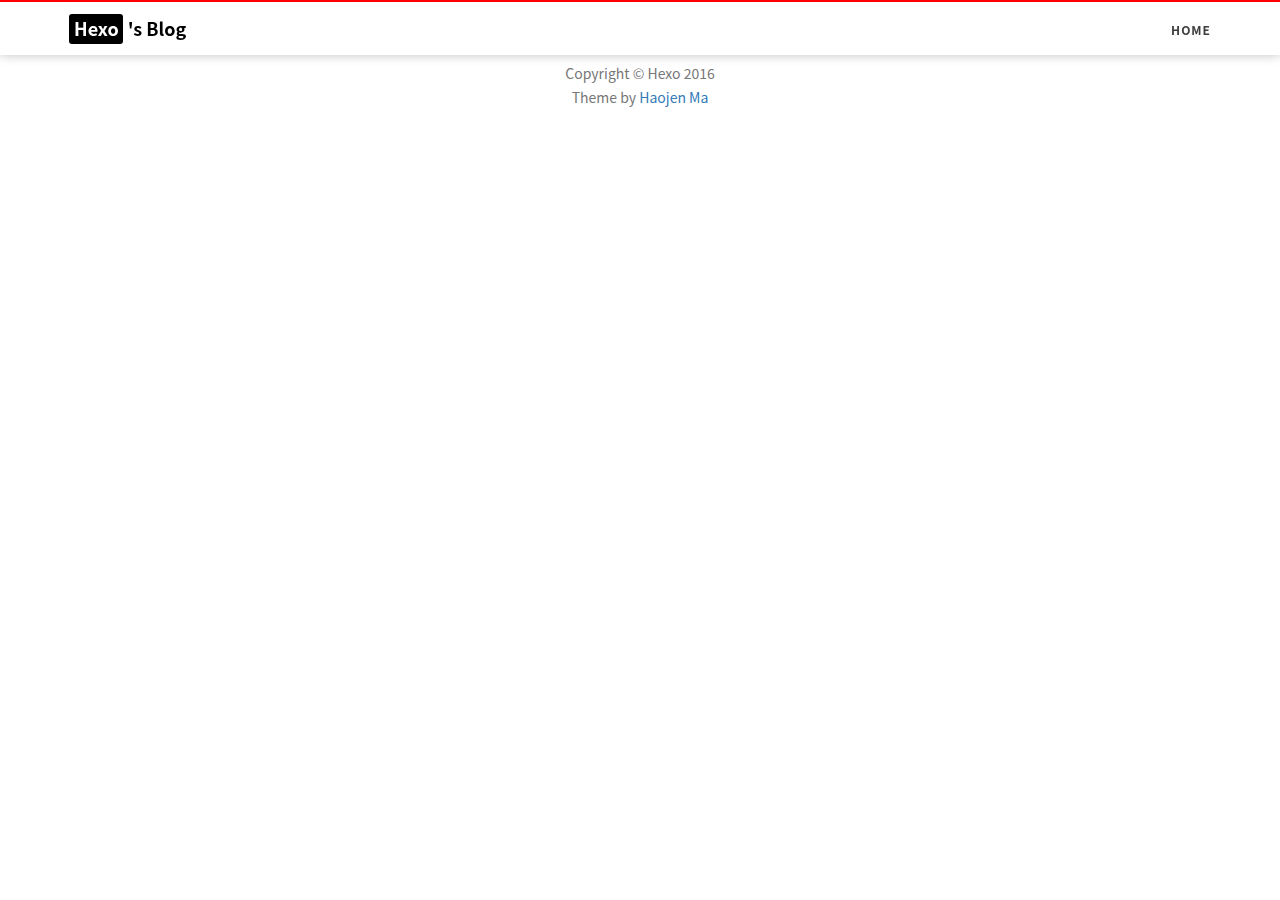
==== archives/index.html @ 11b0fffc "Site updated: 2016-07-17 23:06:54" ====
<!DOCTYPE html>
<html lang="en">

<!-- Head tag -->
<head>
    <meta charset="utf-8">
    <meta http-equiv="X-UA-Compatible" content="IE=edge">
    <meta name="viewport" content="width=device-width, initial-scale=1">
    <meta name="description" content="null">
    <meta name="keyword"  content="undefined">
    <link rel="shortcut icon" href="/img/coffee.png">

    <title>
        
          undefined
        
    </title>

    <link rel="canonical" href="http://yoursite.com/archives/">

    <!-- Bootstrap Core CSS -->
    <link rel="stylesheet" href="/css/bootstrap.min.css">

    <!-- Custom CSS -->
    <link rel="stylesheet" href="/css/blog-style.css">

    <!-- Pygments Github CSS -->
    <link rel="stylesheet" href="/css/syntax.css">

    <!-- Custom Fonts -->
    <link href="http://cdn.staticfile.org/font-awesome/4.2.0/css/font-awesome.min.css" rel="stylesheet" type="text/css">


    <!-- HTML5 Shim and Respond.js IE8 support of HTML5 elements and media queries -->
    <!-- WARNING: Respond.js doesn't work if you view the page via file:// -->
    <!--[if lt IE 9]>
        <script src="https://oss.maxcdn.com/libs/html5shiv/3.7.0/html5shiv.js"></script>
        <script src="https://oss.maxcdn.com/libs/respond.js/1.4.2/respond.min.js"></script>
    <![endif]-->

    <!-- ga & ba script hoook -->
    <script></script>
</head>

<style>
    .intro-header{
        background-image:url(
        'undefined'
        )
    }
</style>
<!-- hack iOS CSS :active style -->
<body ontouchstart="">
<!-- Navigation -->
<nav class="navbar navbar-default navbar-custom navbar-fixed-top " data-ispost = "false" data-istags="false
" data-ishome = "false" >
    <div class="container-fluid">
        <!-- Brand and toggle get grouped for better mobile display -->
        <div class="navbar-header page-scroll">
            <button type="button" class="navbar-toggle">
                <span class="sr-only">Toggle navigation</span>
                <span class="icon-bar"></span>
                <span class="icon-bar"></span>
                <span class="icon-bar"></span>
            </button>
            <a class="navbar-brand" href="/">
                <span class="brand-logo">
                    Hexo
                </span>
                's Blog
            </a>
        </div>

        <!-- Collect the nav links, forms, and other content for toggling -->
        <!-- Known Issue, found by Hux:
            <nav>'s height woule be hold on by its content.
            so, when navbar scale out, the <nav> will cover tags.
            also mask any touch event of tags, unfortunately.
        -->
        <!-- /.navbar-collapse -->
        <div id="huxblog_navbar">
            <div class="navbar-collapse">
                <ul class="nav navbar-nav navbar-right">
                    <li>
                        <a href="/">Home</a>
                    </li>

                    

                </ul>
            </div>
        </div>
    </div>
    <!-- /.container -->
</nav>
<script>
    // Drop Bootstarp low-performance Navbar
    // Use customize navbar with high-quality material design animation
    // in high-perf jank-free CSS3 implementation
    var $body   = document.body;
    var $toggle = document.querySelector('.navbar-toggle');
    var $navbar = document.querySelector('#huxblog_navbar');
    var $collapse = document.querySelector('.navbar-collapse');

    $toggle.addEventListener('click', handleMagic)
    function handleMagic(e){
        if ($navbar.className.indexOf('in') > 0) {
        // CLOSE
            $navbar.className = " ";
            // wait until animation end.
            setTimeout(function(){
                // prevent frequently toggle
                if($navbar.className.indexOf('in') < 0) {
                    $collapse.style.height = "0px"
                }
            },400)
        }else{
        // OPEN
            $collapse.style.height = "auto"
            $navbar.className += " in";
        }
    }
</script>

    <!-- Main Content -->
    
    <!-- Footer -->
    <!-- Footer -->
<footer>
    <div class="container">
        <div class="row">
            <div class="col-lg-8 col-lg-offset-2 col-md-10 col-md-offset-1">
                <ul class="list-inline text-center">
                
                
                

                

                

                

                

                </ul>
                <p class="copyright text-muted">
                    Copyright &copy; Hexo 2016 
                    <br>
                    <!--Theme by <a href="https://github.com/Kaijun/">Kaijun</a>-->
                    <!--<span style="display: inline-block; margin: 0 5px;">-->
                        <!--<i class="fa fa-heart"></i>-->
                    <!--</span> -->
                    Theme by <a href="http://ehazon.github.io/">Haojen Ma</a>
                    <!--<iframe-->
                        <!--style="margin-left: 2px; margin-bottom:-5px;"-->
                        <!--frameborder="0" scrolling="0" width="91px" height="20px"-->
                        <!--src="https://ghbtns.com/github-btn.html?user=kaijun&repo=hexo-theme-huxblog&type=star&count=true" >-->
                    <!--</iframe>-->
                </p>
            </div>
        </div>
    </div>
</footer>

<!-- jQuery -->
<script src="/js/jquery.min.js"></script>

<!-- Bootstrap Core JavaScript -->
<script src="/js/bootstrap.min.js"></script>

<!-- Custom Theme JavaScript -->
<script src="/js/blog.js"></script>


<!-- async load function -->
<script>
    function async(u, c) {
      var d = document, t = 'script',
          o = d.createElement(t),
          s = d.getElementsByTagName(t)[0];
      o.src = u;
      if (c) { o.addEventListener('load', function (e) { c(null, e); }, false); }
      s.parentNode.insertBefore(o, s);
    }
</script>


<!-- jquery.tagcloud.js -->
<script>
    // only load tagcloud.js in tag.html
    if($('#tag_cloud').length !== 0){
        async("http://yoursite.com/js/jquery.tagcloud.js",function(){
            $.fn.tagcloud.defaults = {
                //size: {start: 1, end: 1, unit: 'em'},
                color: {start: '#bbbbee', end: '#0085a1'},
            };
            $('#tag_cloud a').tagcloud();
        })
    }
</script>

<!--fastClick.js -->
<script>
    async("http://cdn.bootcss.com/fastclick/1.0.6/fastclick.min.js", function(){
        var $nav = document.querySelector("nav");
        if($nav) FastClick.attach($nav);
    })
</script>


<!-- Google Analytics -->




<!-- Baidu Tongji -->


<!-- Side Catalog -->


    <!--wechat title img-->
    <img class="wechat-title-img" src="undefined">
</body>

</html>
---- css/blog-style.css ----
@media (min-width: 1200px) {
    .post-cont-iner,
    .sidebar-container {
        padding-right: 5%;
    }
}


.sidebar-container {
    color: #bfbfbf;
    font-size: 14px;
    margin-top: 35px;
}

.sidebar-container h5 {
    color: #808080;
}

.sidebar-container h5 a {
    color: #808080 !important;
    text-decoration: none;
}

.sidebar-container a {
    color: #bfbfbf !important;
}

.sidebar-container a:hover,
.sidebar-container a:active {
    color: #0085a1 !important;
}

.sidebar-container .tags a {
    border-color: #bfbfbf;
}

.sidebar-container .tags a:hover,
.sidebar-container .tags a:active {
    border-color: #0085a1;
}

.sidebar-container .short-about img {
    width: 100%;
    display: block;
    border-radius: 50%;
    margin-bottom: 20px;
    box-shadow: 0 0 2px black;
}

.sidebar-container .short-about p {
    margin-top: 0;
    margin-bottom: 20px;
}

.sidebar-container .short-about .list-inline > li {
    padding-left: 0;
}

body {
    line-height: 1.7;
    font-size: 16px;
    color: #404040;
    overflow-x: hidden;
    font-family: -apple-system, "Helvetica Neue", "PingFang SC", "Hiragino Sans GB", "Microsoft YaHei", "Microsoft JhengHei", "Source Han Sans SC", "Noto Sans CJK SC", "Source Han Sans CN", "Noto Sans SC", "Source Han Sans TC", "Noto Sans CJK TC", "WenQuanYi Micro Hei", SimSun, sans-serif;
}

p {
    margin:0 0 20px;
}

h1,
h2,
h3,
h4,
h5,
h6{
    font-weight: 400;
    text-transform: capitalize;
}
h2{font-size: 22px}
h3{font-size: 20px}
h4{font-size: 18px}
h5{font-size: 16px}
h6{font-size: 15px}
article .post-container h2{
    font-weight: 600;
}
a {
    color: #404040;
}

a:hover,
a:focus {
    color: #0085a1;
}

a img:hover,
a img:focus {
    cursor: zoom-in;
}


blockquote {
    color: #808080;
    font-style: italic;
    font-size: 0.95em;
    margin: 20px 0 20px;
}

blockquote p {
    margin: 0;
}

small.img-hint {
    display: block;
    margin-top: -20px;
    text-align: center;
}

br + small.img-hint {
    margin-top: -40px;
}

img.shadow {
    box-shadow: rgba(0, 0, 0, 0.25) 0 2px 5px 0;
}

@media screen and (max-width: 768px) {
    select {
        -webkit-appearance: none;
        margin-top: 15px;
        color: #337ab7;
        border-color: #337ab7;
        padding: 0 0.4em;
        background: white;
    }
}

.table th,
.table td {
    border: 1px solid #eee !important;
}

hr.small {
    max-width: 100px;
    margin: 15px auto;
    border:4px white;
}

pre,
.table-responsive {
    -webkit-overflow-scrolling: touch;
}

pre code {
    display: block;
    width: auto;
    white-space: pre;
    word-wrap: normal;
}

.post-container a {
    color: #337ab7;
}


/*点击博文内部的目录时,跳转到指定标题*/
article .post-container h1,
article .post-container h2,
article .post-container h3,
article .post-container h4,
article .post-container h5,
article .post-container h6 {
    margin-top:-90px;
    padding: 100px 0 0;
}

article blockquote footer{
    padding: 5px 20px 0;
}

.post-container h5 + p {
    margin-top: 5px;
}

.post-container h6 + p {
    margin-top: 5px;
}

.post-container ul,
.post-container ol {
    margin-bottom: 20px;
}

@media screen and (max-width: 768px) {
    .post-container ul,
    .post-container ol {
        padding-left: 30px;
    }
}

@media screen and (max-width: 500px) {
    .post-container ul,
    .post-container ol {
        padding-left: 20px;
    }
}

.post-container ol ol,
.post-container ol ul,
.post-container ul ol,
.post-container ul ul {
    margin-bottom: 5px;
}

.post-container li p {
    margin: 0;
    margin-bottom: 5px;
}

.post-container li h1,
.post-container li h2,
.post-container li h3,
.post-container li h4,
.post-container li h5,
.post-container li h6 {
    line-height: 2;
    margin-top: 20px;
}

@media only screen and (max-width: 767px) {
    .navbar-default .navbar-collapse {
        border: none;
        background: white;
        box-shadow: rgba(0, 0, 0, 0.2) 0 1px 4px;
        border-radius: 2px;
        width: 170px;
        float: right;
        margin: 0;
    }

    #huxblog_navbar a {
        font-size: 13px;
        line-height: 28px;
    }

    #huxblog_navbar .navbar-collapse {
        height: 0;
        transform: scaleY(0);
        transform-origin: top right;
        transition: transform 500ms cubic-bezier(0.23, 1, 0.32, 1);
    }

    #huxblog_navbar li {
        opacity: 0;
        transition: opacity 450ms cubic-bezier(0.23, 1, 0.32, 1) 205ms;
    }

    #huxblog_navbar.in {
        transform: scaleX(1);
        opacity: 1;
    }

    #huxblog_navbar.in .navbar-collapse {
        transform: scaleY(1);
        -webkit-transform: scaleY(1);
    }

    #huxblog_navbar.in li {
        opacity: 1;
    }
}

.navbar-custom {
    background: none;
    border: none;
    position: absolute;
    top: 0;
    left: 0;
    width: 100%;
    z-index: 6;
    transition: background .5s;
    line-height: 1.7;
}

.navbar-custom .navbar-brand {
    font-weight: 800;
    color: white;
    height: 56px;
    line-height: 25px;

}

.navbar-custom .navbar-brand:hover {
    color: rgba(255, 255, 255, 0.8);
}

.navbar-custom .nav li a {
    text-transform: uppercase;
    font-size: 12px;
    line-height: 20px;
    font-weight: 800;
    letter-spacing: 1px;
    text-shadow: 0 0 1px rgba(0,0,0,.1);
}

.navbar-custom .nav li a:active {
    background: rgba(0, 0, 0, 0.12);
}

@media only screen and (min-width: 768px) {
    .navbar-custom {
        background: transparent;
        border-bottom: 1px solid transparent;
    }
    .navbar-custom body {
        font-size: 20px;
    }
    .navbar-custom .navbar-brand {
        color: white;
        padding: 20px;
        line-height: 17px;
    }
    .navbar-custom .navbar-brand:hover,
    .navbar-custom .navbar-brand:focus {
        color: rgba(255, 255, 255, 0.8);
    }

    .navbar-custom .nav li a {
        color: white;
        padding: 20px;
    }

    .navbar-custom .nav li a:hover,
    .navbar-custom .nav li a:focus {
        color: #FC7097;
    }

    .navbar-custom .nav li a:active {
        background: none;
    }
}

@media only screen and (min-width: 1170px) {
    .navbar-custom {
        -ms-transform: translate3d(0, 0, 0);
        -o-transform: translate3d(0, 0, 0);
        transform: translate3d(0, 0, 0);
        backface-visibility: hidden;
    }
    .navbar-custom.is-fixed .nav li a,
    .navbar-custom.is-fixed .navbar-brand {
        color: #404040;
    }

    .navbar-custom.is-fixed .nav li a:hover,
    .navbar-custom.is-fixed .nav li a:focus,
    .navbar-custom.is-fixed .navbar-brand:hover,
    .navbar-custom.is-fixed .navbar-brand:focus {
        color: #0085a1;
    }
}

.intro-header {
    background-position: center;
    background-repeat: no-repeat;
    background-color: #808080;
    background-attachment: scroll;
    background-size: cover;
    height: 300px;
    display: table;
    width: 100%;
    margin-bottom: 20px;
}

.intro-header>.container{
    display: table-cell;
    vertical-align: middle;
    padding: 55px 15px 15px;
}


.intro-header .site-heading,
.intro-header .page-heading,
.intro-header .post-heading{
    color: #fff;
}

.intro-header .site-heading h1,
.intro-header .page-heading h1,
.intro-header .post-heading h1 {
    text-shadow: 0 0 40px black;
}

.intro-header .site-heading .subheading,
.intro-header .page-heading .subheading {
    font-size: 18px;
    line-height: 1.1;
    display: block;
    font-weight: 300;
    margin: 10px 0 0;
}

/*导航内部标题居中*/
.intro-header .display-mid{
    display: table-cell;
    vertical-align: middle;
}

.intro-header .post-heading h1 {
    margin-top: 0;
    font-size: 24px;
    margin-bottom: 24px;
    text-align: center;
}


.intro-header .post-heading .subheading {
    font-size: 30px;
    line-height: 1.4;
    margin-bottom: 0;
    text-shadow: 0 0 40px black;
}

.intro-header .post-heading .meta {
    font-weight: 300;
    font-size: 14px;
    color: #eee;
}

.intro-header .post-heading .meta span {
    padding-left: 1em;
}

@media only screen and (min-width: 768px) {
    .intro-header .post-heading h1,
    .intro-header .post-heading .subheading{
        font-weight: 300;
    }
    .intro-header .post-heading h1 {
        margin-top: 0;
        font-size: 36px;
    }

    .intro-header .post-heading .subheading {
        font-size: 26px;
        margin:0;
    }

    .intro-header .post-heading .meta {
        font-size: 16px;
    }

    .intro-header {
        height: 370px;
    }
}

.post-preview > a {
    color: #404040;
    display: block;
    height: 100%;
}
.post-preview > a:hover,
.post-preview > a:focus {
    text-decoration: none;
    outline: none;
}
a:focus {
    outline: none;
}
.post-preview > a > h2{    transition: color .3s;  }
.post-preview:not(:first-of-type) > a:hover > h2{
    color: #FC7097;
}

.post-preview > a > .post-title {
    font-size: 21px;
    line-height: 1.3;
    margin-top: 30px;
     margin-bottom:0;
}

.post-preview > a > .post-subtitle {
    font-size: 18px;
    line-height: 1.3;
    margin: 0;
    margin-bottom: 10px;
    color: rgba(0, 0, 0, .6);
    font-weight: 400;
}
.post-preview .post-meta {
    color: #808080;
    font-size: 12px;
    margin:0;
    padding-left: 2px;
    margin-bottom: 15px;
}

.post-preview > .post-meta > a {
    text-decoration: none;
    color: #404040;
}

.post-preview > .post-meta > a:hover,
.post-preview > .post-meta > a:focus {
    color: #0085a1;
    text-decoration: underline;
}

@media only screen and (min-width: 768px) {
    .post-preview > a > .post-title {
        font-size: 26px;
        line-height: 1.3;
    }
    .post-preview .post-meta {
        font-size: 16px;
    }
}

.post-content-preview p {
    color: #757575;
}

.section-heading {
    font-size: 36px;
    margin-top: 60px;
    font-weight: 700;
}

.caption {
    text-align: center;
    font-size: 14px;
    padding: 10px;
    font-style: italic;
    margin: 0;
    display: block;
    border-bottom-right-radius: 5px;
    border-bottom-left-radius: 5px;
}

footer {
    font-size: 20px;
    padding: 50px 0 65px;
}

footer .list-inline {
    margin: 0;
    padding: 0;
}

footer .copyright {
    font-size: 14px;
    text-align: center;
    margin-top: 12px;
}

footer .copyright a {
    color: #337ab7;
}

footer .copyright a:hover,
footer .copyright a:focus {
    color: #0085a1;
}

.floating-label-form-group {
    font-size: 14px;
    position: relative;
    margin-bottom: 0;
    padding-bottom: 0.5em;
    border-bottom: 1px solid #eeeeee;
}

.floating-label-form-group input,
.floating-label-form-group textarea {
    z-index: 1;
    position: relative;
    padding-right: 0;
    padding-left: 0;
    border: none;
    border-radius: 0;
    font-size: 1.5em;
    background: none;
    box-shadow: none !important;
    resize: none;
}

.floating-label-form-group label {
    display: block;
    z-index: 0;
    position: relative;
    top: 2em;
    margin: 0;
    font-size: 0.85em;
    line-height: 1.764705882em;
    vertical-align: middle;
    opacity: 0;
    transition: top 0.3s ease, opacity 0.3s ease;
}

.floating-label-form-group:not(:first-child) {
    padding-left: 14px;
    border-left: 1px solid #eeeeee;
}

.floating-label-form-group-with-value label {
    top: 0;
    opacity: 1;
}

.floating-label-form-group-with-focus label {
    color: #0085a1;
}

form .row:first-child .floating-label-form-group {
    border-top: 1px solid #eeeeee;
}

.btn {
    /* Hux learn from
       *     TypeIsBeautiful,
       *     [This Post](http://zhuanlan.zhihu.com/ibuick/20186806) etc.
       */
    font-family: -apple-system, "Helvetica Neue", "PingFang SC", "Hiragino Sans GB", "Microsoft YaHei", "Microsoft JhengHei", "Source Han Sans SC", "Noto Sans CJK SC", "Source Han Sans CN", "Noto Sans SC", "Source Han Sans TC", "Noto Sans CJK TC", "WenQuanYi Micro Hei", SimSun, sans-serif;
    line-height: 1.7;
    text-transform: uppercase;
    font-size: 14px;
    font-weight: 800;
    letter-spacing: 1px;
    border-radius: 0;
    padding: 15px 25px;
}

.btn-lg {
    font-size: 16px;
    padding: 25px 35px;
}

.btn-default:hover,
.btn-default:focus {
    background-color: #0085a1;
    border: 1px solid #0085a1;
    color: white;
}

.pager {
    margin: 20px 0 0 !important;
    padding: 0 !important;
}

.pager li > a,
.pager li > span {
    /* Hux learn from
       *     TypeIsBeautiful,
       *     [This Post](http://zhuanlan.zhihu.com/ibuick/20186806) etc.
       */
    font-family: -apple-system, "Helvetica Neue", "Arial", "PingFang SC", "Hiragino Sans GB", "STHeiti", "Microsoft YaHei", "Microsoft JhengHei", "Source Han Sans SC", "Noto Sans CJK SC", "Source Han Sans CN", "Noto Sans SC", "Source Han Sans TC", "Noto Sans CJK TC", "WenQuanYi Micro Hei", SimSun, sans-serif;
    line-height: 1.7;
    text-transform: uppercase;
    font-size: 13px;
    font-weight: 800;
    letter-spacing: 1px;
    padding: 10px;
    background-color: white;
    border-radius: 0;
}

@media only screen and (min-width: 768px) {
    .pager li > a,
    .pager li > span {
        font-size: 14px;
        padding: 15px 25px;
    }
}

.pager li > a {
    color: #404040;
}

.pager li > a:hover,
.pager li > a:focus {
    color: white;
    background-color: #0085a1;
    border: 1px solid #0085a1;
}

.pager .disabled > a,
.pager .disabled > a:hover,
.pager .disabled > a:focus,
.pager .disabled > span {
    color: #808080;
    background-color: #404040;
    cursor: not-allowed;
}

::-moz-selection {
    color: white;
    text-shadow: none;
    background: #0085a1;
}

::selection {
    color: white;
    text-shadow: none;
    background: #0085a1;
}

img::selection {
    color: white;
    background: transparent;
}

img::-moz-selection {
    color: white;
    background: transparent;
}


.tags {
    text-align: center;
    margin-top: 20px;
}

.tags a,
.tags .tag {
    display: inline-block;
    border: 1px solid rgba(255, 255, 255, 0.8);
    border-radius: 4px;
    padding: 0 10px;
    color: #ffffff;
    line-height: 24px;
    font-size: 12px;
    text-decoration: none;
    margin: 0 1px;
    margin-bottom: 6px;
}

.tags a:hover,
.tags .tag:hover,
.tags a:active,
.tags .tag:active {
    color: white;
    border-color: white;
    background-color: rgba(255, 255, 255, 0.4);
    text-decoration: none;
}

@media only screen and (min-width: 768px) {
    .tags a,
    .tags .tag {
        margin-right: 5px;
    }
}

#tag-heading {
    padding: 70px 0 60px;
}

@media only screen and (min-width: 768px) {
    #tag-heading {
        padding: 55px 0;
    }
}

#tag_cloud {
    margin: 20px 0 15px 0;
}

#tag_cloud a,
#tag_cloud .tag {
    font-size: 14px;
    border: none;
    line-height: 28px;
    margin: 0 2px;
    margin-bottom: 8px;
    background: #D6D6D6;
}

#tag_cloud a:hover,
#tag_cloud .tag:hover,
#tag_cloud a:active,
#tag_cloud .tag:active {
    background-color: #0085a1 !important;
}

@media only screen and (min-width: 768px) {
    #tag_cloud {
        margin-bottom: 25px;
    }
}

.tag-comments {
    font-size: 12px;
}

@media only screen and (min-width: 768px) {
    .tag-comments {
        font-size: 14px;
    }
}

.t:first-child {
    margin-top: 0;
}

.listing-seperator {
    color: #0085a1;
    font-size: 21px !important;
}

.listing-seperator::before {
    margin-right: 5px;
}

@media only screen and (min-width: 768px) {
    .listing-seperator {
        font-size: 20px !important;
        line-height: 2 !important;
    }
}

.one-tag-list .tag-text {
    font-weight: 500;
    /* Hux learn from
       *     TypeIsBeautiful,
       *     [This Post](http://zhuanlan.zhihu.com/ibuick/20186806) etc.
       */
    font-family: -apple-system, "Helvetica Neue", "Arial", "PingFang SC", "Hiragino Sans GB", "STHeiti", "Microsoft YaHei", "Microsoft JhengHei", "Source Han Sans SC", "Noto Sans CJK SC", "Source Han Sans CN", "Noto Sans SC", "Source Han Sans TC", "Noto Sans CJK TC", "WenQuanYi Micro Hei", SimSun, sans-serif;
    line-height: 1.7;
}

.one-tag-list .post-preview {
    position: relative;
}

.one-tag-list .post-preview > a .post-title {
    font-size: 16px;
    font-weight: 500;
    margin-top: 20px;
}

.one-tag-list .post-preview > a .post-subtitle {
    font-size: 15px;
    padding-top: 5px;
    font-weight: 400;
}

.one-tag-list .post-preview > .post-meta {
    position: absolute;
    right: 5px;
    bottom: 0;
    margin: 0;
    font-size: 12px;
    line-height: 12px;
}

@media only screen and (min-width: 768px) {
    .one-tag-list .post-preview {
        margin-left: 20px;
    }

    .one-tag-list .post-preview > a > .post-title {
        font-size: 18px;
        line-height: 1.3;
    }

    .one-tag-list .post-preview > a > .post-subtitle {
        font-size: 15px;
    }

    .one-tag-list .post-preview .post-meta {
        font-size: 18px;
    }
}

/* Tags support End*/
/* Hux make all img responsible in post-container */
.post-container img {
    display: block;
    max-width: 100%;
    height: auto;
    margin: 1.5em auto 1.6em auto;
}

/* Hux Optimize UserExperience */
.navbar-default .navbar-toggle:focus,
.navbar-default .navbar-toggle:hover {
    background-color: inherit;
}

.navbar-default .navbar-toggle:active {
    background-color: rgba(255, 255, 255, 0.25);
}

/* Hux customize Style for navBar button */
.navbar-default .navbar-toggle {
    border-color: transparent;
    padding: 19px 16px;
    margin-top: 2px;
    margin-right: 2px;
    margin-bottom: 2px;
    border-radius: 50%;
}

.navbar-default .navbar-toggle .icon-bar {
    width: 18px;
    background-color: white;
}

.navbar-default .navbar-toggle .icon-bar + .icon-bar {
    margin-top: 3px;
}

/* Hux customize Style for Duoshuo */
.comment {
    margin-top: 20px;
}

.comment #ds-thread #ds-reset a.ds-like-thread-button {
    border: 1px solid #ddd;
    background: white;
    box-shadow: none;
    text-shadow: none;
}

.comment #ds-thread #ds-reset li.ds-tab a.ds-current {
    border: 1px solid #ddd;
    background: white;
    box-shadow: none;
    text-shadow: none;
}

.comment #ds-thread #ds-reset .ds-textarea-wrapper {
    background: none;
}

.comment #ds-thread #ds-reset .ds-gradient-bg {
    background: none;
}

#ds-smilies-tooltip ul.ds-smilies-tabs li a {
    background: white !important;
}

.page-fullscreen .intro-header {
    position: fixed;
    left: 0;
    top: 0;
    width: 100%;
    height: 100%;
}

.page-fullscreen #tag-heading {
    position: fixed;
    left: 0;
    top: 0;
    padding-bottom: 150px;
    width: 100%;
    height: 100%;
    display: -webkit-box;
    -webkit-box-orient: vertical;
    -webkit-box-pack: center;
    -webkit-box-align: center;
    display: -webkit-flex;
    -webkit-align-items: center;
    -webkit-justify-content: center;
    -webkit-flex-direction: column;
    display: flex;
    align-items: center;
    justify-content: center;
    flex-direction: column;
}

.page-fullscreen footer {
    position: absolute;
    width: 100%;
    bottom: 0;
    padding-bottom: 20px;
    opacity: 0.6;
    color: #fff;
}

.page-fullscreen footer .copyright {
    color: #fff;
}

.page-fullscreen footer .copyright a {
    color: #fff;
}

.page-fullscreen footer .copyright a:hover {
    color: #ddd;
}

/*
  @Haojen
*/

.intro-header .site-heading .subheading {
    margin-top: 15px;
}

.sidebar-container .short-about {
    text-align: center;
}


@media screen and (max-width: 768px) {
    .intro-header .post-heading .subheading {
        font-size: 19px;
    }

    .intro-header .post-heading .meta {
        font-size: 14px;
    }
}

@media screen and (min-width: 768px) {
    .navbar .container-fluid {
        padding: 0 5%;
    }

}

.container .toc-col {
    padding: 0;
}

.container .toc-wrap {
    margin-top: 30px;
    list-style: none;
    color: darkgrey;
    border-left: #eee 4px solid;
    padding-left: 12px;
    text-transform: capitalize;
}

.container .toc-wrap > ol {
    list-style: none;
    padding-left: 0;
}

.container .toc-wrap li > ol {
    padding-left: 15px;
    list-style: none;
}

.container .toc-wrap .toc-level-2 > a {
    color: #0085a1;
    font-size: .9em;
}

.container .toc-wrap li ol a {
    color: darkgrey;
    font-size: .85em;

}

.container .toc-wrap.toc-fixed {
    position: fixed;
    top: 85px;
    margin-top: 0;
    overflow: auto;
    max-height: 81%;
}

.navbar-custom.is-fixed {
    /* when the user scrolls down, we hide the header right above the viewport */
    position: fixed;
    background-color: rgba(255, 255, 255, 0.98);
    box-shadow: 0 0 10px rgba(14, 14, 14, .26);
    height: 55px;
}

.navbar-custom.is-fixed::before {
    content: ' ';
    display: block;
    height: 2px;
    position: absolute;
    width: 100%;
    background: red;
}

.navbar-custom.is-fixed .brand-logo {
    border-radius: 3px;
    background: black;
    color: white;
    padding-bottom: 3px;
    padding-left: 5px;
    margin-right: 5px;
    padding-top: 1px;
}

.navbar-custom.is-fixed .navbar-brand,
.navbar-custom.is-fixed .navbar-right a {
    color: black;
}

.navbar-custom.is-fixed .navbar-toggle span {
    background: black;
}
.post-title-haojen{
    display: none;
}

.post-title-fixed{
    display: block;
    position: fixed;
    top:-40px;
    width: 100%;
    z-index: 6;
    text-align: center;
    white-space: nowrap;
    left:0;
}
.post-title-fixed span{
    display: inline-block;
    max-width: 250px;
    overflow: hidden;
    white-space: nowrap;
    text-overflow: ellipsis;
    position: relative;
    top:57px;
}
@media screen and (max-width: 1049px){
    .post-title-fixed span{
        max-width: 180px;
        font-size: 15px;
        margin-left: -160px;
    }
}

@media screen and (max-width: 880px) , screen and(min-width: 770px){
    .post-title-fixed span{
        display: none;
    }
}

@media screen and  (max-width: 768px){
    .post-title-fixed span{
        max-width: 160px;
        font-size: 14px;
        margin-left: 0;
        top: 59px;
        display: inline-block;
    }
}
@media screen and (max-width: 500px) {
    .post-title-fixed span{
       display: none;
       top:57px;
    }
}
.post-preview > a > .post-title{
    margin-bottom: 0;
    font-family: STSong;
    text-shadow: 0 0 1px rgba(0,0,0,.15);
}
.site-heading .about-me img{
    width: 120px;height: 120px;
    border-radius: 50%;
}
.site-heading h5 a{
    color: #fff;
    font-size: 18px;
    letter-spacing: 1px;
    font-weight: 400;
}
.site-heading p {
    margin: 0;
    color: #eee;
    font-size: 15px;
}
.custom-haojen-container{
    padding-top: 0;
}
@media (min-width: 992px) {
    .custom-haojen-container {
        padding-top: 90px;
    }
}
/*wechat 标题图片优化*/
.wechat-title-img{
    position: absolute;
    height:0;
    width:0;
}
---- css/syntax.css ----
.entry .gist {
  background: #eee;
  border: 1px solid color-border;
  margin-top: 15px;
  padding: 7px 15px;
  border-radius: 2px;
  text-shadow: 0 0 1px #fff;
  line-height: 1.6;
  overflow: auto;
  color: #666;
}
.entry .gist .gist-file {
  border: none;
  font-family: inherit;
  margin: 0;
  font-size: 0.9em;
}
.entry .gist .gist-file .gist-data {
  background: none;
  border-bottom: none;
}
.entry .gist .gist-file .gist-data pre {
  padding: 0 !important;
  font-family: font-mono;
}
.entry .gist .gist-file .gist-meta {
  background: none;
  color: color-meta;
  margin-top: 5px;
  padding: 0;
  text-shadow: 0 0 1px #fff;
  font-size: 100%;
}
.entry .gist .gist-file .gist-meta a {
  color: color-link;
}
.entry .gist .gist-file .gist-meta a:visited {
  color: color-link;
}
figure.highlight {
  border: 1px solid color-border;
  margin-top: 15px;
  padding: 7px 15px;
  border-radius: 2px;
  text-shadow: 0 0 1px #fff;
  line-height: 1.6;
  overflow: auto;
  position: relative;
  font-size: 0.9em;
}
figure.highlight figcaption {
  color: color-meta;
  margin-bottom: 5px;
  text-shadow: 0 0 1px #fff;
}
figure.highlight figcaption a {
  position: absolute;
  right: 15px;
}
figure.highlight pre {
  border: none;
  padding: 10px;
  margin: 0;
}
figure.highlight table {
  margin-top: 0;
  border-spacing: 0;
}
figure.highlight .gutter {
  color: color-meta;
  padding-right: 15px;
  border-right: 1px solid color-border;
  text-align: right;
}
figure.highlight .code {
  border-left: 1px solid #fff;
  color: #666;
}
figure.highlight .line {
  height: 20px;
}
pre .comment,
pre .template_comment,
pre .diff .header,
pre .doctype,
pre .pi,
pre .lisp .string,
pre .javadoc {
  color: #93a1a1;
  font-style: italic;
}
pre .keyword,
pre .winutils,
pre .method,
pre .addition,
pre .css .tag,
pre .request,
pre .status,
pre .nginx .title {
  color: #859900;
}
pre .number,
pre .command,
pre .string,
pre .tag .value,
pre .phpdoc,
pre .tex .formula,
pre .regexp,
pre .hexcolor {
  color: #2aa198;
}
pre .title,
pre .localvars,
pre .chunk,
pre .decorator,
pre .built_in,
pre .identifier,
pre .vhdl,
pre .literal,
pre .id {
  color: #268bd2;
}
pre .attribute,
pre .variable,
pre .lisp .body,
pre .smalltalk .number,
pre .constant,
pre .class .title,
pre .parent,
pre .haskell .type {
  color: #b58900;
}
pre .preprocessor,
pre .preprocessor .keyword,
pre .shebang,
pre .symbol,
pre .symbol .string,
pre .diff .change,
pre .special,
pre .attr_selector,
pre .important,
pre .subst,
pre .cdata,
pre .clojure .title {
  color: #cb4b16;
}
pre .deletion {
  color: #dc322f;
}
.gutter {
  width: 70px;
}
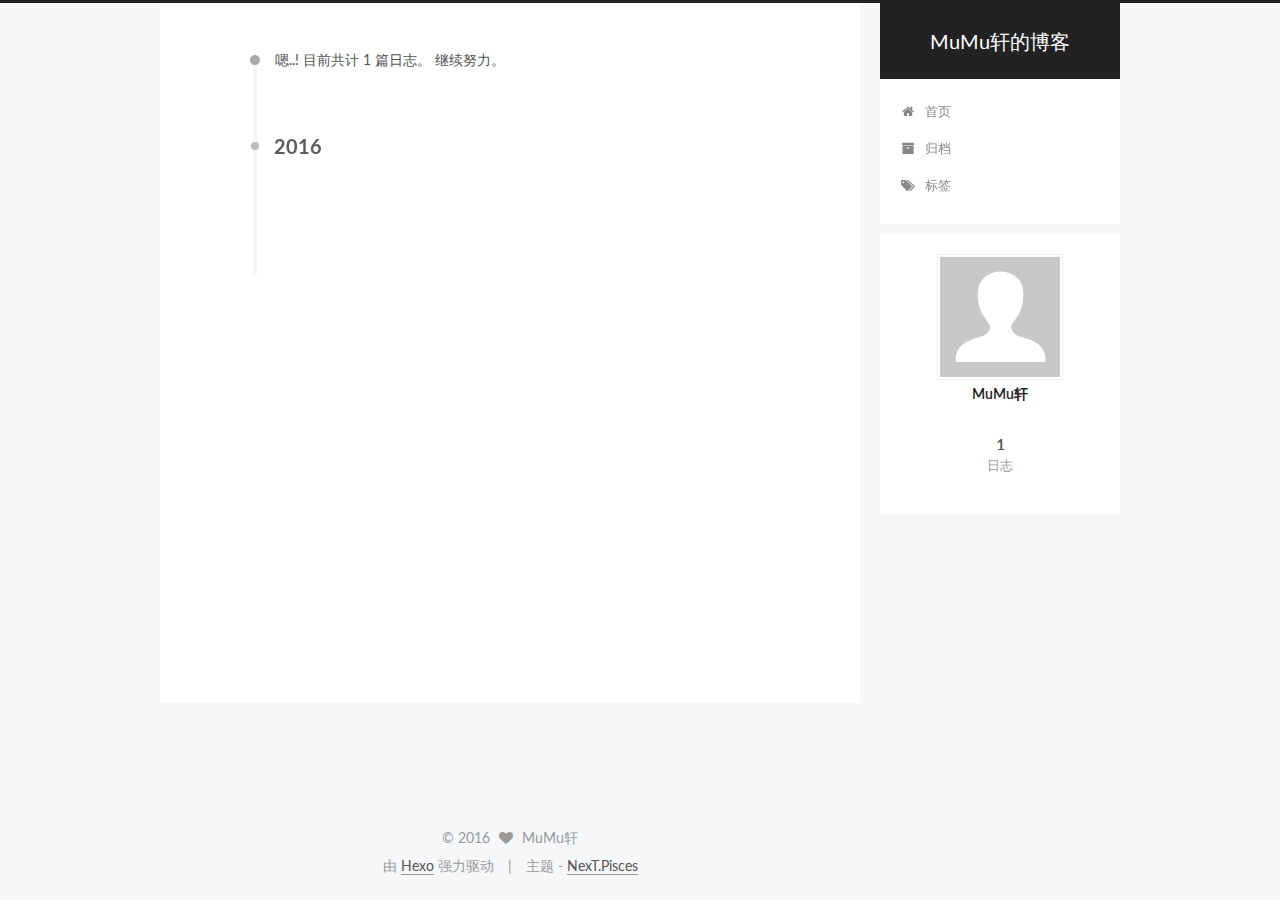
==== commit fdf664f8: "Site updated: 2016-07-21 19:07:12" ====
--- a/archives/index.html
+++ b/archives/index.html
@@ -1,227 +1,504 @@
-<!DOCTYPE html>
-<html lang="en">
-
-<!-- Head tag -->
+<!doctype html>
+
+
+
+  
+
+
+<html class="theme-next pisces use-motion">
 <head>
-    <meta charset="utf-8">
-    <meta http-equiv="X-UA-Compatible" content="IE=edge">
-    <meta name="viewport" content="width=device-width, initial-scale=1">
-    <meta name="description" content="null">
-    <meta name="keyword"  content="undefined">
-    <link rel="shortcut icon" href="/img/coffee.png">
-
-    <title>
-        
-          undefined
-        
-    </title>
-
-    <link rel="canonical" href="http://yoursite.com/archives/">
-
-    <!-- Bootstrap Core CSS -->
-    <link rel="stylesheet" href="/css/bootstrap.min.css">
-
-    <!-- Custom CSS -->
-    <link rel="stylesheet" href="/css/blog-style.css">
-
-    <!-- Pygments Github CSS -->
-    <link rel="stylesheet" href="/css/syntax.css">
-
-    <!-- Custom Fonts -->
-    <link href="http://cdn.staticfile.org/font-awesome/4.2.0/css/font-awesome.min.css" rel="stylesheet" type="text/css">
-
-
-    <!-- HTML5 Shim and Respond.js IE8 support of HTML5 elements and media queries -->
-    <!-- WARNING: Respond.js doesn't work if you view the page via file:// -->
-    <!--[if lt IE 9]>
-        <script src="https://oss.maxcdn.com/libs/html5shiv/3.7.0/html5shiv.js"></script>
-        <script src="https://oss.maxcdn.com/libs/respond.js/1.4.2/respond.min.js"></script>
-    <![endif]-->
-
-    <!-- ga & ba script hoook -->
-    <script></script>
+  <meta charset="UTF-8"/>
+<meta http-equiv="X-UA-Compatible" content="IE=edge,chrome=1" />
+<meta name="viewport" content="width=device-width, initial-scale=1, maximum-scale=1"/>
+
+
+
+<meta http-equiv="Cache-Control" content="no-transform" />
+<meta http-equiv="Cache-Control" content="no-siteapp" />
+
+
+
+
+
+
+
+
+
+
+
+
+  
+  
+  <link href="/vendors/fancybox/source/jquery.fancybox.css?v=2.1.5" rel="stylesheet" type="text/css" />
+
+
+
+
+  
+  
+  
+  
+
+  
+    
+    
+  
+
+  
+
+  
+
+  
+
+  
+
+  
+    
+    
+    <link href="//fonts.googleapis.com/css?family=Lato:300,300italic,400,400italic,700,700italic&subset=latin,latin-ext" rel="stylesheet" type="text/css">
+  
+
+
+
+
+
+
+<link href="/vendors/font-awesome/css/font-awesome.min.css?v=4.4.0" rel="stylesheet" type="text/css" />
+
+<link href="/css/main.css?v=5.0.1" rel="stylesheet" type="text/css" />
+
+
+  <meta name="keywords" content="Hexo, NexT" />
+
+
+
+
+
+
+
+
+  <link rel="shortcut icon" type="image/x-icon" href="/favicon.ico?v=5.0.1" />
+
+
+
+
+
+
+<meta property="og:type" content="website">
+<meta property="og:title" content="MuMu轩的博客">
+<meta property="og:url" content="http://yoursite.com/archives/index.html">
+<meta property="og:site_name" content="MuMu轩的博客">
+<meta name="twitter:card" content="summary">
+<meta name="twitter:title" content="MuMu轩的博客">
+
+
+
+<script type="text/javascript" id="hexo.configuration">
+  var NexT = window.NexT || {};
+  var CONFIG = {
+    scheme: 'Pisces',
+    sidebar: {"position":"right","display":"post"},
+    fancybox: true,
+    motion: true,
+    duoshuo: {
+      userId: 0,
+      author: '博主'
+    }
+  };
+</script>
+
+
+
+
+  <link rel="canonical" href="http://yoursite.com/archives/"/>
+
+  <title> 归档 | MuMu轩的博客 </title>
 </head>
 
-<style>
-    .intro-header{
-        background-image:url(
-        'undefined'
-        )
-    }
-</style>
-<!-- hack iOS CSS :active style -->
-<body ontouchstart="">
-<!-- Navigation -->
-<nav class="navbar navbar-default navbar-custom navbar-fixed-top " data-ispost = "false" data-istags="false
-" data-ishome = "false" >
-    <div class="container-fluid">
-        <!-- Brand and toggle get grouped for better mobile display -->
-        <div class="navbar-header page-scroll">
-            <button type="button" class="navbar-toggle">
-                <span class="sr-only">Toggle navigation</span>
-                <span class="icon-bar"></span>
-                <span class="icon-bar"></span>
-                <span class="icon-bar"></span>
-            </button>
-            <a class="navbar-brand" href="/">
-                <span class="brand-logo">
-                    Hexo
-                </span>
-                's Blog
+<body itemscope itemtype="http://schema.org/WebPage" lang="zh-Hans">
+
+  
+
+
+
+  <script type="text/javascript">
+    var _hmt = _hmt || [];
+    (function() {
+      var hm = document.createElement("script");
+      hm.src = "//hm.baidu.com/hm.js?9576c121d3657b2198e783f7e4cf2f83";
+      var s = document.getElementsByTagName("script")[0];
+      s.parentNode.insertBefore(hm, s);
+    })();
+  </script>
+
+
+
+
+
+
+
+
+  
+  
+    
+  
+
+  <div class="container one-collumn sidebar-position-right  page-archive  ">
+    <div class="headband"></div>
+
+    <header id="header" class="header" itemscope itemtype="http://schema.org/WPHeader">
+      <div class="header-inner"><div class="site-meta ">
+  
+
+  <div class="custom-logo-site-title">
+    <a href="/"  class="brand" rel="start">
+      <span class="logo-line-before"><i></i></span>
+      <span class="site-title">MuMu轩的博客</span>
+      <span class="logo-line-after"><i></i></span>
+    </a>
+  </div>
+  <p class="site-subtitle"></p>
+</div>
+
+<div class="site-nav-toggle">
+  <button>
+    <span class="btn-bar"></span>
+    <span class="btn-bar"></span>
+    <span class="btn-bar"></span>
+  </button>
+</div>
+
+<nav class="site-nav">
+  
+
+  
+    <ul id="menu" class="menu">
+      
+        
+        <li class="menu-item menu-item-home">
+          <a href="/" rel="section">
+            
+              <i class="menu-item-icon fa fa-fw fa-home"></i> <br />
+            
+            首页
+          </a>
+        </li>
+      
+        
+        <li class="menu-item menu-item-archives">
+          <a href="/archives" rel="section">
+            
+              <i class="menu-item-icon fa fa-fw fa-archive"></i> <br />
+            
+            归档
+          </a>
+        </li>
+      
+        
+        <li class="menu-item menu-item-tags">
+          <a href="/tags" rel="section">
+            
+              <i class="menu-item-icon fa fa-fw fa-tags"></i> <br />
+            
+            标签
+          </a>
+        </li>
+      
+
+      
+    </ul>
+  
+
+  
+</nav>
+
+ </div>
+    </header>
+
+    <main id="main" class="main">
+      <div class="main-inner">
+        <div class="content-wrap">
+          <div id="content" class="content">
+            
+
+  <section id="posts" class="posts-collapse">
+    <span class="archive-move-on"></span>
+
+    <span class="archive-page-counter">
+      
+      
+      
+        
+      
+      嗯..! 目前共计 1 篇日志。 继续努力。
+    </span>
+
+    
+
+      
+      
+      
+
+      
+        
+        <div class="collection-title">
+          <h2 class="archive-year motion-element" id="archive-year-2016">2016</h2>
+        </div>
+      
+      
+
+      
+
+  <article class="post post-type-normal" itemscope itemtype="http://schema.org/Article">
+    <header class="post-header">
+
+      <h1 class="post-title">
+        
+            <a class="post-title-link" href="/2016/07/17/hello-world/" itemprop="url">
+              
+                <span itemprop="name">Hello World</span>
+              
             </a>
+        
+      </h1>
+
+      <div class="post-meta">
+        <time class="post-time" itemprop="dateCreated"
+              datetime="2016-07-17T18:54:50+08:00"
+              content="2016-07-17" >
+          07-17
+        </time>
+      </div>
+
+    </header>
+  </article>
+
+
+
+    
+
+  </section>
+
+  
+
+
+
+          </div>
+          
+
+
+          
+
         </div>
-
-        <!-- Collect the nav links, forms, and other content for toggling -->
-        <!-- Known Issue, found by Hux:
-            <nav>'s height woule be hold on by its content.
-            so, when navbar scale out, the <nav> will cover tags.
-            also mask any touch event of tags, unfortunately.
-        -->
-        <!-- /.navbar-collapse -->
-        <div id="huxblog_navbar">
-            <div class="navbar-collapse">
-                <ul class="nav navbar-nav navbar-right">
-                    <li>
-                        <a href="/">Home</a>
-                    </li>
-
-                    
-
-                </ul>
-            </div>
+        
+          
+  
+  <div class="sidebar-toggle">
+    <div class="sidebar-toggle-line-wrap">
+      <span class="sidebar-toggle-line sidebar-toggle-line-first"></span>
+      <span class="sidebar-toggle-line sidebar-toggle-line-middle"></span>
+      <span class="sidebar-toggle-line sidebar-toggle-line-last"></span>
+    </div>
+  </div>
+
+  <aside id="sidebar" class="sidebar">
+    <div class="sidebar-inner">
+
+      
+
+      
+
+      <section class="site-overview sidebar-panel  sidebar-panel-active ">
+        <div class="site-author motion-element" itemprop="author" itemscope itemtype="http://schema.org/Person">
+          <img class="site-author-image" itemprop="image"
+               src="/images/avatar.gif"
+               alt="MuMu轩" />
+          <p class="site-author-name" itemprop="name">MuMu轩</p>
+          <p class="site-description motion-element" itemprop="description"></p>
         </div>
+        <nav class="site-state motion-element">
+          <div class="site-state-item site-state-posts">
+            <a href="/archives">
+              <span class="site-state-item-count">1</span>
+              <span class="site-state-item-name">日志</span>
+            </a>
+          </div>
+
+          
+
+          
+
+        </nav>
+
+        
+
+        <div class="links-of-author motion-element">
+          
+        </div>
+
+        
+        
+
+        
+        
+
+      </section>
+
+      
+
     </div>
-    <!-- /.container -->
-</nav>
-<script>
-    // Drop Bootstarp low-performance Navbar
-    // Use customize navbar with high-quality material design animation
-    // in high-perf jank-free CSS3 implementation
-    var $body   = document.body;
-    var $toggle = document.querySelector('.navbar-toggle');
-    var $navbar = document.querySelector('#huxblog_navbar');
-    var $collapse = document.querySelector('.navbar-collapse');
-
-    $toggle.addEventListener('click', handleMagic)
-    function handleMagic(e){
-        if ($navbar.className.indexOf('in') > 0) {
-        // CLOSE
-            $navbar.className = " ";
-            // wait until animation end.
-            setTimeout(function(){
-                // prevent frequently toggle
-                if($navbar.className.indexOf('in') < 0) {
-                    $collapse.style.height = "0px"
-                }
-            },400)
-        }else{
-        // OPEN
-            $collapse.style.height = "auto"
-            $navbar.className += " in";
-        }
-    }
+  </aside>
+
+
+        
+      </div>
+    </main>
+
+    <footer id="footer" class="footer">
+      <div class="footer-inner">
+        <div class="copyright" >
+  
+  &copy; 
+  <span itemprop="copyrightYear">2016</span>
+  <span class="with-love">
+    <i class="fa fa-heart"></i>
+  </span>
+  <span class="author" itemprop="copyrightHolder">MuMu轩</span>
+</div>
+
+<div class="powered-by">
+  由 <a class="theme-link" href="http://hexo.io">Hexo</a> 强力驱动
+</div>
+
+<div class="theme-info">
+  主题 -
+  <a class="theme-link" href="https://github.com/iissnan/hexo-theme-next">
+    NexT.Pisces
+  </a>
+</div>
+
+        
+
+        
+      </div>
+    </footer>
+
+    <div class="back-to-top">
+      <i class="fa fa-arrow-up"></i>
+    </div>
+  </div>
+
+  
+
+<script type="text/javascript">
+  if (Object.prototype.toString.call(window.Promise) !== '[object Function]') {
+    window.Promise = null;
+  }
 </script>
 
-    <!-- Main Content -->
-    
-    <!-- Footer -->
-    <!-- Footer -->
-<footer>
-    <div class="container">
-        <div class="row">
-            <div class="col-lg-8 col-lg-offset-2 col-md-10 col-md-offset-1">
-                <ul class="list-inline text-center">
-                
-                
-                
-
-                
-
-                
-
-                
-
-                
-
-                </ul>
-                <p class="copyright text-muted">
-                    Copyright &copy; Hexo 2016 
-                    <br>
-                    <!--Theme by <a href="https://github.com/Kaijun/">Kaijun</a>-->
-                    <!--<span style="display: inline-block; margin: 0 5px;">-->
-                        <!--<i class="fa fa-heart"></i>-->
-                    <!--</span> -->
-                    Theme by <a href="http://ehazon.github.io/">Haojen Ma</a>
-                    <!--<iframe-->
-                        <!--style="margin-left: 2px; margin-bottom:-5px;"-->
-                        <!--frameborder="0" scrolling="0" width="91px" height="20px"-->
-                        <!--src="https://ghbtns.com/github-btn.html?user=kaijun&repo=hexo-theme-huxblog&type=star&count=true" >-->
-                    <!--</iframe>-->
-                </p>
-            </div>
-        </div>
-    </div>
-</footer>
-
-<!-- jQuery -->
-<script src="/js/jquery.min.js"></script>
-
-<!-- Bootstrap Core JavaScript -->
-<script src="/js/bootstrap.min.js"></script>
-
-<!-- Custom Theme JavaScript -->
-<script src="/js/blog.js"></script>
-
-
-<!-- async load function -->
-<script>
-    function async(u, c) {
-      var d = document, t = 'script',
-          o = d.createElement(t),
-          s = d.getElementsByTagName(t)[0];
-      o.src = u;
-      if (c) { o.addEventListener('load', function (e) { c(null, e); }, false); }
-      s.parentNode.insertBefore(o, s);
-    }
-</script>
-
-
-<!-- jquery.tagcloud.js -->
-<script>
-    // only load tagcloud.js in tag.html
-    if($('#tag_cloud').length !== 0){
-        async("http://yoursite.com/js/jquery.tagcloud.js",function(){
-            $.fn.tagcloud.defaults = {
-                //size: {start: 1, end: 1, unit: 'em'},
-                color: {start: '#bbbbee', end: '#0085a1'},
-            };
-            $('#tag_cloud a').tagcloud();
-        })
-    }
-</script>
-
-<!--fastClick.js -->
-<script>
-    async("http://cdn.bootcss.com/fastclick/1.0.6/fastclick.min.js", function(){
-        var $nav = document.querySelector("nav");
-        if($nav) FastClick.attach($nav);
-    })
-</script>
-
-
-<!-- Google Analytics -->
-
-
-
-
-<!-- Baidu Tongji -->
-
-
-<!-- Side Catalog -->
-
-
-    <!--wechat title img-->
-    <img class="wechat-title-img" src="undefined">
+
+
+
+
+
+
+
+
+  
+
+
+
+  
+  <script type="text/javascript" src="/vendors/jquery/index.js?v=2.1.3"></script>
+
+  
+  <script type="text/javascript" src="/vendors/fastclick/lib/fastclick.min.js?v=1.0.6"></script>
+
+  
+  <script type="text/javascript" src="/vendors/jquery_lazyload/jquery.lazyload.js?v=1.9.7"></script>
+
+  
+  <script type="text/javascript" src="/vendors/velocity/velocity.min.js?v=1.2.1"></script>
+
+  
+  <script type="text/javascript" src="/vendors/velocity/velocity.ui.min.js?v=1.2.1"></script>
+
+  
+  <script type="text/javascript" src="/vendors/fancybox/source/jquery.fancybox.pack.js?v=2.1.5"></script>
+
+
+  
+
+
+  <script type="text/javascript" src="/js/src/utils.js?v=5.0.1"></script>
+
+  <script type="text/javascript" src="/js/src/motion.js?v=5.0.1"></script>
+
+
+
+  
+  
+
+
+  <script type="text/javascript" src="/js/src/affix.js?v=5.0.1"></script>
+
+  <script type="text/javascript" src="/js/src/schemes/pisces.js?v=5.0.1"></script>
+
+
+
+  
+  
+    <script type="text/javascript" id="motion.page.archive">
+      $('.archive-year').velocity('transition.slideLeftIn');
+    </script>
+  
+
+
+  
+
+
+  <script type="text/javascript" src="/js/src/bootstrap.js?v=5.0.1"></script>
+
+
+
+  
+
+  
+    
+  
+
+  <script type="text/javascript">
+    var duoshuoQuery = {short_name:"mumuxuan"};
+    (function() {
+      var ds = document.createElement('script');
+      ds.type = 'text/javascript';ds.async = true;
+      ds.id = 'duoshuo-script';
+      ds.src = (document.location.protocol == 'https:' ? 'https:' : 'http:') + '//static.duoshuo.com/embed.js';
+      ds.charset = 'UTF-8';
+      (document.getElementsByTagName('head')[0]
+      || document.getElementsByTagName('body')[0]).appendChild(ds);
+    })();
+  </script>
+
+  
+    
+    <script src="/vendors/ua-parser-js/dist/ua-parser.min.js?v=0.7.9"></script>
+    <script src="/js/src/hook-duoshuo.js"></script>
+  
+
+
+
+
+
+
+  
+  
+
+  
+
+  
+
+  
+
 </body>
-
 </html>
--- a/css/main.css
+++ b/css/main.css
@@ -0,0 +1,2522 @@
+/* normalize.css v3.0.2 | MIT License | git.io/normalize */
+html {
+  font-family: sans-serif; /* 1 */
+  -ms-text-size-adjust: 100%; /* 2 */
+  -webkit-text-size-adjust: 100%; /* 2 */
+}
+body {
+  margin: 0;
+}
+article,
+aside,
+details,
+figcaption,
+figure,
+footer,
+header,
+hgroup,
+main,
+menu,
+nav,
+section,
+summary {
+  display: block;
+}
+audio,
+canvas,
+progress,
+video {
+  display: inline-block; /* 1 */
+  vertical-align: baseline; /* 2 */
+}
+audio:not([controls]) {
+  display: none;
+  height: 0;
+}
+[hidden],
+template {
+  display: none;
+}
+a {
+  background-color: transparent;
+}
+a:active,
+a:hover {
+  outline: 0;
+}
+abbr[title] {
+  border-bottom: 1px dotted;
+}
+b,
+strong {
+  font-weight: bold;
+}
+dfn {
+  font-style: italic;
+}
+h1 {
+  font-size: 2em;
+  margin: 0.67em 0;
+}
+mark {
+  background: #ff0;
+  color: #000;
+}
+small {
+  font-size: 80%;
+}
+sub,
+sup {
+  font-size: 75%;
+  line-height: 0;
+  position: relative;
+  vertical-align: baseline;
+}
+sup {
+  top: -0.5em;
+}
+sub {
+  bottom: -0.25em;
+}
+img {
+  border: 0;
+}
+svg:not(:root) {
+  overflow: hidden;
+}
+figure {
+  margin: 1em 40px;
+}
+hr {
+  -moz-box-sizing: content-box;
+  box-sizing: content-box;
+  height: 0;
+}
+pre {
+  overflow: auto;
+}
+code,
+kbd,
+pre,
+samp {
+  font-family: monospace, monospace;
+  font-size: 1em;
+}
+button,
+input,
+optgroup,
+select,
+textarea {
+  color: inherit; /* 1 */
+  font: inherit; /* 2 */
+  margin: 0; /* 3 */
+}
+button {
+  overflow: visible;
+}
+button,
+select {
+  text-transform: none;
+}
+button,
+html input[type="button"],
+input[type="reset"],
+input[type="submit"] {
+  -webkit-appearance: button; /* 2 */
+  cursor: pointer; /* 3 */
+}
+button[disabled],
+html input[disabled] {
+  cursor: default;
+}
+button::-moz-focus-inner,
+input::-moz-focus-inner {
+  border: 0;
+  padding: 0;
+}
+input {
+  line-height: normal;
+}
+input[type="checkbox"],
+input[type="radio"] {
+  box-sizing: border-box; /* 1 */
+  padding: 0; /* 2 */
+}
+input[type="number"]::-webkit-inner-spin-button,
+input[type="number"]::-webkit-outer-spin-button {
+  height: auto;
+}
+input[type="search"] {
+  -webkit-appearance: textfield; /* 1 */
+  -moz-box-sizing: content-box;
+  -webkit-box-sizing: content-box; /* 2 */
+  box-sizing: content-box;
+}
+input[type="search"]::-webkit-search-cancel-button,
+input[type="search"]::-webkit-search-decoration {
+  -webkit-appearance: none;
+}
+fieldset {
+  border: 1px solid #c0c0c0;
+  margin: 0 2px;
+  padding: 0.35em 0.625em 0.75em;
+}
+legend {
+  border: 0; /* 1 */
+  padding: 0; /* 2 */
+}
+textarea {
+  overflow: auto;
+}
+optgroup {
+  font-weight: bold;
+}
+table {
+  border-collapse: collapse;
+  border-spacing: 0;
+}
+td,
+th {
+  padding: 0;
+}
+::selection {
+  background: #262a30;
+  color: #fff;
+}
+body {
+  position: relative;
+  font-family: 'Lato', "PingFang SC", "Microsoft YaHei", sans-serif;
+  font-size: 14px;
+  line-height: 2;
+  color: #555;
+  background: #fff;
+}
+@media (max-width: 767px) {
+  body {
+    padding-right: 0 !important;
+  }
+}
+@media (min-width: 768px) and (max-width: 991px) {
+  body {
+    padding-right: 0 !important;
+  }
+}
+@media (min-width: 1600px) {
+  body {
+    font-size: 16px;
+  }
+}
+h1,
+h2,
+h3,
+h4,
+h5,
+h6 {
+  margin: 0;
+  padding: 0;
+  font-weight: bold;
+  line-height: 1.5;
+  font-family: 'Lato', "PingFang SC", "Microsoft YaHei", sans-serif;
+}
+h2,
+h3,
+h4,
+h5,
+h6 {
+  margin: 20px 0 15px;
+}
+h1 {
+  font-size: 22px;
+}
+@media (max-width: 767px) {
+  h1 {
+    font-size: 18px;
+  }
+}
+h2 {
+  font-size: 20px;
+}
+@media (max-width: 767px) {
+  h2 {
+    font-size: 16px;
+  }
+}
+h3 {
+  font-size: 18px;
+}
+@media (max-width: 767px) {
+  h3 {
+    font-size: 14px;
+  }
+}
+h4 {
+  font-size: 16px;
+}
+@media (max-width: 767px) {
+  h4 {
+    font-size: 12px;
+  }
+}
+h5 {
+  font-size: 14px;
+}
+@media (max-width: 767px) {
+  h5 {
+    font-size: 10px;
+  }
+}
+h6 {
+  font-size: 12px;
+}
+@media (max-width: 767px) {
+  h6 {
+    font-size: 8px;
+  }
+}
+p {
+  margin: 0 0 25px 0;
+}
+a {
+  color: #555;
+  text-decoration: none;
+  border-bottom: 1px solid #999;
+  word-wrap: break-word;
+}
+a:hover {
+  color: #222;
+  border-bottom-color: #222;
+}
+ul {
+  list-style: none;
+}
+blockquote {
+  margin: 0;
+  padding: 0;
+}
+img {
+  display: block;
+  margin: auto;
+  max-width: 100%;
+  height: auto;
+}
+hr {
+  margin: 40px 0;
+  height: 3px;
+  border: none;
+  background-color: #ddd;
+  background-image: repeating-linear-gradient(-45deg, #fff, #fff 4px, transparent 4px, transparent 8px);
+}
+blockquote {
+  padding: 0 15px;
+  color: #666;
+  border-left: 4px solid #ddd;
+}
+blockquote cite::before {
+  content: "-";
+  padding: 0 5px;
+}
+dt {
+  font-weight: 700;
+}
+dd {
+  margin: 0;
+  padding: 0;
+}
+.text-left {
+  text-align: left;
+}
+.text-center {
+  text-align: center;
+}
+.text-right {
+  text-align: right;
+}
+.text-justify {
+  text-align: justify;
+}
+.text-nowrap {
+  white-space: nowrap;
+}
+.text-lowercase {
+  text-transform: lowercase;
+}
+.text-uppercase {
+  text-transform: uppercase;
+}
+.text-capitalize {
+  text-transform: capitalize;
+}
+.center-block {
+  display: block;
+  margin-left: auto;
+  margin-right: auto;
+}
+.clearfix:before,
+.clearfix:after {
+  content: " ";
+  display: table;
+}
+.clearfix:after {
+  clear: both;
+}
+.pullquote {
+  width: 45%;
+}
+.pullquote.left {
+  float: left;
+  margin-left: 5px;
+  margin-right: 10px;
+}
+.pullquote.right {
+  float: right;
+  margin-left: 10px;
+  margin-right: 5px;
+}
+.affix.affix.affix {
+  position: fixed;
+}
+.translation {
+  margin-top: -20px;
+  font-size: 14px;
+  color: #999;
+}
+.scrollbar-measure {
+  width: 100px;
+  height: 100px;
+  overflow: scroll;
+  position: absolute;
+  top: -9999px;
+}
+.use-motion .motion-element {
+  opacity: 0;
+}
+#local-search-input {
+  padding: 3px;
+  border: none;
+  text-indent: 14px;
+  border-radius: 0;
+  width: 140px;
+  outline: none;
+  border-bottom: 1px solid #999;
+  background: inherit;
+  opacity: 0.5;
+}
+#local-search-input:focus {
+  opacity: 1;
+}
+.search-icon {
+  position: absolute;
+  top: 9px;
+}
+table {
+  margin: 20px 0;
+  width: 100%;
+  border-collapse: collapse;
+  border-spacing: 0;
+  border: 1px solid #ddd;
+  font-size: 14px;
+  table-layout: fixed;
+  word-wrap: break-all;
+}
+table>tbody>tr:nth-of-type(odd) {
+  background-color: #f9f9f9;
+}
+table>tbody>tr:hover {
+  background-color: #f5f5f5;
+}
+caption,
+th,
+td {
+  padding: 8px;
+  text-align: left;
+  vertical-align: middle;
+  font-weight: normal;
+}
+th,
+td {
+  border-bottom: 3px solid #ddd;
+  border-right: 1px solid #eee;
+}
+th {
+  padding-bottom: 10px;
+  font-weight: 700;
+}
+td {
+  border-bottom-width: 1px;
+}
+html,
+body {
+  height: 100%;
+}
+.container {
+  position: relative;
+  min-height: 100%;
+}
+.header-inner {
+  margin: 0 auto;
+  padding: 100px 0 70px;
+  width: 700px;
+}
+@media (min-width: 1600px) {
+  .container .header-inner {
+    width: 900px;
+  }
+}
+.main {
+  padding-bottom: 150px;
+}
+.main-inner {
+  margin: 0 auto;
+  width: 700px;
+}
+@media (min-width: 1600px) {
+  .container .main-inner {
+    width: 900px;
+  }
+}
+.footer {
+  position: absolute;
+  left: 0;
+  bottom: 0;
+  width: 100%;
+  min-height: 50px;
+}
+.footer-inner {
+  box-sizing: border-box;
+  margin: 20px auto;
+  width: 700px;
+}
+@media (min-width: 1600px) {
+  .container .footer-inner {
+    width: 900px;
+  }
+}
+pre,
+.highlight {
+  overflow: auto;
+  margin: 20px 0;
+  padding: 15px;
+  font-size: 13px;
+  color: #4d4d4c;
+  background: #f7f7f7;
+  line-height: 1.6;
+}
+pre,
+code {
+  font-family: consolas, Menlo, "PingFang SC", "Microsoft YaHei", monospace;
+}
+code {
+  padding: 2px 4px;
+  word-break: break-all;
+  color: #555;
+  background: #eee;
+  border-radius: 4px;
+  font-size: 13px;
+}
+pre code {
+  padding: 0;
+  color: #4d4d4c;
+  background: none;
+  text-shadow: none;
+}
+.highlight pre {
+  border: none;
+  margin: 0;
+  padding: 1px;
+}
+.highlight table {
+  margin: 0;
+  width: auto;
+  border: none;
+}
+.highlight td {
+  border: none;
+  padding: 0;
+}
+.highlight figcaption {
+  font-size: 1em;
+  color: #4d4d4c;
+  line-height: 1em;
+  margin-bottom: 1em;
+}
+.highlight figcaption:before,
+.highlight figcaption:after {
+  content: " ";
+  display: table;
+}
+.highlight figcaption:after {
+  clear: both;
+}
+.highlight figcaption a {
+  float: right;
+  color: #4d4d4c;
+}
+.highlight figcaption a:hover {
+  border-bottom-color: #4d4d4c;
+}
+.highlight .gutter pre {
+  color: #666;
+  text-align: right;
+  padding-right: 20px;
+}
+.highlight .line {
+  height: 20px;
+}
+.gist table {
+  width: auto;
+}
+.gist table td {
+  border: none;
+}
+pre .comment {
+  color: #8e908c;
+}
+pre .variable,
+pre .attribute,
+pre .tag,
+pre .regexp,
+pre .ruby .constant,
+pre .xml .tag .title,
+pre .xml .pi,
+pre .xml .doctype,
+pre .html .doctype,
+pre .css .id,
+pre .css .class,
+pre .css .pseudo {
+  color: #c82829;
+}
+pre .number,
+pre .preprocessor,
+pre .built_in,
+pre .literal,
+pre .params,
+pre .constant,
+pre .command {
+  color: #f5871f;
+}
+pre .ruby .class .title,
+pre .css .rules .attribute,
+pre .string,
+pre .value,
+pre .inheritance,
+pre .header,
+pre .ruby .symbol,
+pre .xml .cdata,
+pre .special,
+pre .number,
+pre .formula {
+  color: #718c00;
+}
+pre .title,
+pre .css .hexcolor {
+  color: #3e999f;
+}
+pre .function,
+pre .python .decorator,
+pre .python .title,
+pre .ruby .function .title,
+pre .ruby .title .keyword,
+pre .perl .sub,
+pre .javascript .title,
+pre .coffeescript .title {
+  color: #4271ae;
+}
+pre .keyword,
+pre .javascript .function {
+  color: #8959a8;
+}
+.full-image.full-image.full-image {
+  border: none;
+  max-width: 100%;
+  width: auto;
+  margin: 20px auto;
+}
+@media (min-width: 992px) {
+  .full-image.full-image.full-image {
+    max-width: none;
+    width: 126%;
+    margin: 0 -13%;
+  }
+}
+.blockquote-center,
+.page-home .post-type-quote blockquote,
+.page-post-detail .post-type-quote blockquote {
+  position: relative;
+  margin: 40px 0;
+  padding: 0;
+  border-left: none;
+  text-align: center;
+}
+.blockquote-center::before,
+.page-home .post-type-quote blockquote::before,
+.page-post-detail .post-type-quote blockquote::before,
+.blockquote-center::after,
+.page-home .post-type-quote blockquote::after,
+.page-post-detail .post-type-quote blockquote::after {
+  position: absolute;
+  content: ' ';
+  display: block;
+  width: 100%;
+  height: 24px;
+  opacity: 0.2;
+  background-repeat: no-repeat;
+  background-position: 0 -6px;
+  background-size: 22px 22px;
+}
+.blockquote-center::before,
+.page-home .post-type-quote blockquote::before,
+.page-post-detail .post-type-quote blockquote::before {
+  top: -20px;
+  background-image: url("../images/quote-l.svg");
+  border-top: 1px solid #ccc;
+}
+.blockquote-center::after,
+.page-home .post-type-quote blockquote::after,
+.page-post-detail .post-type-quote blockquote::after {
+  bottom: -20px;
+  background-image: url("../images/quote-r.svg");
+  border-bottom: 1px solid #ccc;
+  background-position: 100% 8px;
+}
+.blockquote-center p,
+.page-home .post-type-quote blockquote p,
+.page-post-detail .post-type-quote blockquote p,
+.blockquote-center div,
+.page-home .post-type-quote blockquote div,
+.page-post-detail .post-type-quote blockquote div {
+  text-align: center;
+}
+.post .post-body .group-picture img {
+  box-sizing: border-box;
+  padding: 0 3px;
+  border: none;
+}
+.post .group-picture-row {
+  overflow: hidden;
+  margin-top: 6px;
+}
+.post .group-picture-row:first-child {
+  margin-top: 0;
+}
+.post .group-picture-column {
+  float: left;
+}
+.page-post-detail .post-body .group-picture-column {
+  float: none;
+  margin-top: 10px;
+  width: auto !important;
+}
+.page-post-detail .post-body .group-picture-column img {
+  margin: 0 auto;
+}
+.page-archive .group-picture-container {
+  overflow: hidden;
+}
+.page-archive .group-picture-row {
+  float: left;
+}
+.page-archive .group-picture-row:first-child {
+  margin-top: 6px;
+}
+.page-archive .group-picture-column {
+  max-width: 150px;
+  max-height: 150px;
+}
+.btn {
+  display: inline-block;
+  padding: 0 20px;
+  font-size: 14px;
+  color: #fff;
+  background: #222;
+  border: 2px solid #555;
+  text-decoration: none;
+  border-radius: 0;
+  transition-property: background-color;
+  transition-duration: 0.2s;
+  transition-timing-function: ease-in-out;
+  transition-delay: 0s;
+}
+.btn:hover,
+.post-more-link .btn:hover {
+  border-color: #222;
+  color: #fff;
+  background: #222;
+}
+.btn-bar {
+  display: block;
+  width: 22px;
+  height: 2px;
+  background: #555;
+  border-radius: 1px;
+}
+.btn-bar+.btn-bar {
+  margin-top: 4px;
+}
+.pagination {
+  margin: 120px 0 40px;
+  text-align: center;
+  border-top: 1px solid #eee;
+}
+.page-number-basic,
+.pagination .prev,
+.pagination .next,
+.pagination .page-number,
+.pagination .space {
+  display: inline-block;
+  position: relative;
+  top: -1px;
+  margin: 0 10px;
+  padding: 0 10px;
+  line-height: 30px;
+}
+@media (max-width: 767px) {
+  .page-number-basic,
+  .pagination .prev,
+  .pagination .next,
+  .pagination .page-number,
+  .pagination .space {
+    margin: 0 5px;
+  }
+}
+.pagination .prev,
+.pagination .next,
+.pagination .page-number {
+  border-bottom: 0;
+  border-top: 1px solid #eee;
+  transition-property: border-color;
+  transition-duration: 0.2s;
+  transition-timing-function: ease-in-out;
+  transition-delay: 0s;
+}
+.pagination .prev:hover,
+.pagination .next:hover,
+.pagination .page-number:hover {
+  border-top-color: #222;
+}
+.pagination .space {
+  padding: 0;
+  margin: 0;
+}
+.pagination .prev {
+  margin-left: 0;
+}
+.pagination .next {
+  margin-right: 0;
+}
+.pagination .page-number.current {
+  color: #fff;
+  background: #ccc;
+  border-top-color: #ccc;
+}
+@media (max-width: 767px) {
+  .pagination {
+    border-top: none;
+  }
+  .pagination .prev,
+  .pagination .next,
+  .pagination .page-number {
+    margin-bottom: 10px;
+    border-top: 0;
+    border-bottom: 1px solid #eee;
+  }
+  .pagination .prev:hover,
+  .pagination .next:hover,
+  .pagination .page-number:hover {
+    border-bottom-color: #222;
+  }
+}
+.comments {
+  margin: 60px 20px 0;
+}
+.tag-cloud {
+  text-align: center;
+}
+.tag-cloud a {
+  display: inline-block;
+  margin: 10px;
+}
+.back-to-top {
+  box-sizing: border-box;
+  position: fixed;
+  bottom: -100px;
+  right: 50px;
+  z-index: 1050;
+  padding: 0 6px;
+  width: 25px;
+  background: #222;
+  font-size: 12px;
+  opacity: 0.6;
+  color: #fff;
+  cursor: pointer;
+  text-align: center;
+  -webkit-transform: translateZ(0);
+  transition-property: bottom;
+  transition-duration: 0.2s;
+  transition-timing-function: ease-in-out;
+  transition-delay: 0s;
+}
+@media (max-width: 767px) {
+  .back-to-top {
+    display: none;
+  }
+}
+@media (min-width: 768px) and (max-width: 991px) {
+  .back-to-top {
+    display: none;
+  }
+}
+.back-to-top.back-to-top-on {
+  bottom: 40px;
+}
+.header {
+  background: #fff;
+}
+.header-inner {
+  position: relative;
+}
+.headband {
+  height: 3px;
+  background: #222;
+}
+.site-meta {
+  margin: 0;
+  text-align: center;
+}
+@media (max-width: 767px) {
+  .site-meta {
+    text-align: center;
+  }
+}
+.brand {
+  position: relative;
+  display: inline-block;
+  padding: 0 40px;
+  color: #fff;
+  background: #222;
+  border-bottom: none;
+}
+.brand:hover {
+  color: #fff;
+}
+.logo {
+  display: inline-block;
+  margin-right: 5px;
+  line-height: 36px;
+  vertical-align: top;
+}
+.site-title {
+  display: inline-block;
+  vertical-align: top;
+  line-height: 36px;
+  font-size: 20px;
+  font-weight: normal;
+  font-family: 'Lato', "PingFang SC", "Microsoft YaHei", sans-serif;
+}
+.site-subtitle {
+  margin-top: 10px;
+  font-size: 13px;
+  color: #ddd;
+}
+.use-motion .brand {
+  opacity: 0;
+}
+.use-motion .logo,
+.use-motion .site-title,
+.use-motion .site-subtitle {
+  opacity: 0;
+  position: relative;
+  top: -10px;
+}
+.site-nav-toggle {
+  display: none;
+  position: absolute;
+  top: 10px;
+  left: 10px;
+}
+@media (max-width: 767px) {
+  .site-nav-toggle {
+    display: block;
+  }
+}
+.site-nav-toggle button {
+  margin-top: 2px;
+  padding: 9px 10px;
+  background: transparent;
+  border: none;
+}
+@media (max-width: 767px) {
+  .site-nav {
+    display: none;
+    margin: 0 -10px;
+    padding: 0 10px;
+    clear: both;
+    border-top: 1px solid #ddd;
+  }
+}
+@media (min-width: 768px) and (max-width: 991px) {
+  .site-nav {
+    display: block !important;
+  }
+}
+@media (min-width: 992px) {
+  .site-nav {
+    display: block !important;
+  }
+}
+.menu {
+  margin-top: 20px;
+  padding-left: 0;
+  text-align: center;
+}
+.menu .menu-item {
+  display: inline-block;
+  margin: 0 10px;
+}
+@media screen and (max-width: 767px) {
+  .menu .menu-item {
+    margin-top: 10px;
+  }
+}
+.menu .menu-item a {
+  display: block;
+  font-size: 13px;
+  text-transform: capitalize;
+  line-height: inherit;
+  border-bottom: 1px solid transparent;
+  transition-property: border-color;
+  transition-duration: 0.2s;
+  transition-timing-function: ease-in-out;
+  transition-delay: 0s;
+}
+.menu .menu-item a:hover,
+.menu-item-active a {
+  border-bottom-color: #222;
+}
+.menu .menu-item .fa {
+  margin-right: 5px;
+}
+.use-motion .menu-item {
+  opacity: 0;
+}
+.post-body {
+  font-family: 'Lato', "PingFang SC", "Microsoft YaHei", sans-serif;
+}
+@media (max-width: 767px) {
+  .post-body {
+    word-break: break-word;
+  }
+}
+.post-body .fancybox img {
+  display: block !important;
+  margin: 0 auto;
+  cursor: pointer;
+  cursor: zoom-in;
+  cursor: -webkit-zoom-in;
+}
+.post-body .image-caption,
+.post-body .figure .caption {
+  margin: 10px auto 15px;
+  text-align: center;
+  font-size: 14px;
+  color: #999;
+  font-weight: bold;
+  line-height: 1;
+}
+.post-sticky-flag {
+  display: inline-block;
+  font-size: 16px;
+  -ms-transform: rotate(30deg);
+  -webkit-transform: rotate(30deg);
+  -moz-transform: rotate(30deg);
+  -ms-transform: rotate(30deg);
+  -o-transform: rotate(30deg);
+  transform: rotate(30deg);
+}
+.posts-expand {
+  padding-top: 40px;
+}
+@media (max-width: 767px) {
+  .posts-expand {
+    margin: 0 20px;
+  }
+  .post-body pre,
+  .post-body .highlight {
+    padding: 10px;
+  }
+  .post-body pre .gutter pre,
+  .post-body .highlight .gutter pre {
+    padding-right: 10px;
+  }
+}
+@media (min-width: 992px) {
+  .posts-expand .post-body {
+    text-align: justify;
+  }
+}
+.posts-expand .post-body h2,
+.posts-expand .post-body h3,
+.posts-expand .post-body h4,
+.posts-expand .post-body h5,
+.posts-expand .post-body h6 {
+  padding-top: 10px;
+}
+.posts-expand .post-body h2 .header-anchor,
+.posts-expand .post-body h3 .header-anchor,
+.posts-expand .post-body h4 .header-anchor,
+.posts-expand .post-body h5 .header-anchor,
+.posts-expand .post-body h6 .header-anchor {
+  float: right;
+  margin-left: 10px;
+  color: #ccc;
+  border-bottom-style: none;
+  visibility: hidden;
+}
+.posts-expand .post-body h2 .header-anchor:hover,
+.posts-expand .post-body h3 .header-anchor:hover,
+.posts-expand .post-body h4 .header-anchor:hover,
+.posts-expand .post-body h5 .header-anchor:hover,
+.posts-expand .post-body h6 .header-anchor:hover {
+  color: inherit;
+}
+.posts-expand .post-body h2:hover .header-anchor,
+.posts-expand .post-body h3:hover .header-anchor,
+.posts-expand .post-body h4:hover .header-anchor,
+.posts-expand .post-body h5:hover .header-anchor,
+.posts-expand .post-body h6:hover .header-anchor {
+  visibility: visible;
+}
+.posts-expand .post-body ul li {
+  list-style: circle;
+}
+.posts-expand .post-body img {
+  box-sizing: border-box;
+  margin: auto;
+  padding: 3px;
+  border: 1px solid #ddd;
+}
+.posts-expand .fancybox img {
+  margin: 0 auto;
+}
+@media (max-width: 767px) {
+  .posts-collapse {
+    margin: 0 20px;
+  }
+  .posts-collapse .post-title,
+  .posts-collapse .post-meta {
+    display: block;
+    width: auto;
+    text-align: left;
+  }
+}
+.posts-collapse {
+  position: relative;
+  z-index: 1010;
+  margin-left: 55px;
+}
+.posts-collapse::after {
+  content: " ";
+  position: absolute;
+  top: 20px;
+  left: 0;
+  margin-left: -2px;
+  width: 4px;
+  height: 100%;
+  background: #f5f5f5;
+  z-index: -1;
+}
+@media (max-width: 767px) {
+  .posts-collapse {
+    margin: 0 20px;
+  }
+}
+.posts-collapse .collection-title {
+  position: relative;
+  margin: 60px 0;
+}
+.posts-collapse .collection-title h2 {
+  margin-left: 20px;
+}
+.posts-collapse .collection-title small {
+  color: #bbb;
+}
+.posts-collapse .collection-title::before {
+  content: " ";
+  position: absolute;
+  left: 0;
+  top: 50%;
+  margin-left: -4px;
+  margin-top: -4px;
+  width: 8px;
+  height: 8px;
+  background: #bbb;
+  border-radius: 50%;
+}
+.posts-collapse .post {
+  margin: 30px 0;
+}
+.posts-collapse .post-header {
+  position: relative;
+  transition-duration: 0.2s;
+  transition-timing-function: ease-in-out;
+  transition-delay: 0s;
+  transition-property: border;
+  border-bottom: 1px dashed #ccc;
+}
+.posts-collapse .post-header::before {
+  content: " ";
+  position: absolute;
+  left: 0;
+  top: 12px;
+  width: 6px;
+  height: 6px;
+  margin-left: -4px;
+  background: #bbb;
+  border-radius: 50%;
+  border: 1px solid #fff;
+  transition-duration: 0.2s;
+  transition-timing-function: ease-in-out;
+  transition-delay: 0s;
+  transition-property: background;
+}
+.posts-collapse .post-header:hover {
+  border-bottom-color: #666;
+}
+.posts-collapse .post-header:hover::before {
+  background: #222;
+}
+.posts-collapse .post-meta {
+  position: absolute;
+  font-size: 12px;
+  left: 20px;
+  top: 5px;
+}
+.posts-collapse .post-comments-count {
+  display: none;
+}
+.posts-collapse .post-title {
+  margin-left: 60px;
+  font-size: 16px;
+  font-weight: normal;
+  line-height: inherit;
+}
+.posts-collapse .post-title::after {
+  margin-left: 3px;
+  opacity: 0.6;
+}
+.posts-collapse .post-title a {
+  color: #666;
+  border-bottom: none;
+}
+.page-home .post-type-quote .post-header,
+.page-post-detail .post-type-quote .post-header,
+.page-home .post-type-quote .post-tags,
+.page-post-detail .post-type-quote .post-tags {
+  display: none;
+}
+.posts-expand .post-title {
+  font-size: 26px;
+  text-align: center;
+  word-break: break-word;
+  font-weight: 300;
+}
+@media (max-width: 767px) {
+  .posts-expand .post-title {
+    font-size: 22px;
+  }
+}
+.posts-expand .post-title-link {
+  display: inline-block;
+  position: relative;
+  color: #555;
+  border-bottom: none;
+  line-height: 1.2;
+  vertical-align: top;
+}
+.posts-expand .post-title-link::before {
+  content: "";
+  position: absolute;
+  width: 100%;
+  height: 2px;
+  bottom: 0;
+  left: 0;
+  background-color: #000;
+  visibility: hidden;
+  -webkit-transform: scaleX(0);
+  -moz-transform: scaleX(0);
+  -ms-transform: scaleX(0);
+  -o-transform: scaleX(0);
+  transform: scaleX(0);
+  transition-duration: 0.2s;
+  transition-timing-function: ease-in-out;
+  transition-delay: 0s;
+}
+.posts-expand .post-title-link:hover::before {
+  visibility: visible;
+  -webkit-transform: scaleX(1);
+  -moz-transform: scaleX(1);
+  -ms-transform: scaleX(1);
+  -o-transform: scaleX(1);
+  transform: scaleX(1);
+}
+.posts-expand .post-title-link .fa {
+  font-size: 16px;
+}
+.posts-expand .post-meta {
+  margin: 3px 0 60px 0;
+  color: #999;
+  font-family: 'Lato', "PingFang SC", "Microsoft YaHei", sans-serif;
+  font-size: 12px;
+  text-align: center;
+}
+.posts-expand .post-meta .post-category-list {
+  display: inline-block;
+  margin: 0;
+  padding: 3px;
+}
+.posts-expand .post-meta .post-category-list-link {
+  color: #999;
+}
+.post-meta-item-icon {
+  display: none;
+  margin-right: 3px;
+}
+@media (min-width: 768px) and (max-width: 991px) {
+  .post-meta-item-icon {
+    display: inline-block;
+  }
+}
+@media (max-width: 767px) {
+  .post-meta-item-icon {
+    display: inline-block;
+  }
+}
+@media (min-width: 768px) and (max-width: 991px) {
+  .post-meta-item-text {
+    display: none;
+  }
+}
+@media (max-width: 767px) {
+  .post-meta-item-text {
+    display: none;
+  }
+}
+@media (max-width: 767px) {
+  .posts-expand .post-comments-count {
+    display: none;
+  }
+}
+.post-more-link {
+  margin-top: 50px;
+}
+.post-more-link .btn {
+  color: #555;
+  font-size: 14px;
+  background: #fff;
+  border-radius: 2px;
+  line-height: 2;
+}
+.posts-expand .post-tags {
+  margin-top: 40px;
+  text-align: center;
+}
+.posts-expand .post-tags a {
+  display: inline-block;
+  margin-right: 10px;
+  font-size: 13px;
+}
+.post-nav {
+  overflow: hidden;
+  margin-top: 60px;
+  padding: 10px;
+  white-space: nowrap;
+  border-top: 1px solid #eee;
+}
+.post-nav-item {
+  display: inline-block;
+  width: 50%;
+  white-space: normal;
+}
+.post-nav-item a {
+  position: relative;
+  display: inline-block;
+  line-height: 25px;
+  font-size: 14px;
+  color: #555;
+  border-bottom: none;
+}
+.post-nav-item a:hover {
+  color: #222;
+  border-bottom: none;
+}
+.post-nav-item a:active {
+  top: 2px;
+}
+.post-nav-item a i {
+  font-size: 12px;
+}
+.post-nav-prev {
+  text-align: right;
+}
+.posts-expand .post-eof {
+  display: block;
+  margin: 80px auto 60px;
+  width: 8%;
+  height: 1px;
+  background: #ccc;
+  text-align: center;
+}
+.post:last-child .post-eof.post-eof.post-eof {
+  display: none;
+}
+.post-gallery {
+  display: table;
+  table-layout: fixed;
+  width: 100%;
+  border-collapse: separate;
+}
+.post-gallery-row {
+  display: table-row;
+}
+.post-gallery .post-gallery-img {
+  display: table-cell;
+  text-align: center;
+  vertical-align: middle;
+  border: none;
+}
+.post-gallery .post-gallery-img img {
+  max-width: 100%;
+  max-height: 100%;
+  border: none;
+}
+.fancybox-close,
+.fancybox-close:hover {
+  border: none;
+}
+.sidebar {
+  position: fixed;
+  right: 0;
+  top: 0;
+  bottom: 0;
+  width: 0;
+  z-index: 1040;
+  box-shadow: inset 0 2px 6px #000;
+  background: #222;
+  -webkit-transform: translateZ(0);
+}
+.sidebar a {
+  color: #999;
+  border-bottom-color: #555;
+}
+.sidebar a:hover {
+  color: #eee;
+}
+@media (min-width: 768px) and (max-width: 991px) {
+  .sidebar {
+    display: none !important;
+  }
+}
+@media (max-width: 767px) {
+  .sidebar {
+    display: none !important;
+  }
+}
+.sidebar-inner {
+  position: relative;
+  padding: 20px 10px;
+  color: #999;
+  text-align: center;
+}
+.sidebar-toggle {
+  position: fixed;
+  right: 50px;
+  bottom: 45px;
+  width: 15px;
+  height: 15px;
+  padding: 5px;
+  background: #222;
+  line-height: 0;
+  z-index: 1050;
+  cursor: pointer;
+  -webkit-transform: translateZ(0);
+}
+@media (min-width: 768px) and (max-width: 991px) {
+  .sidebar-toggle {
+    display: none;
+  }
+}
+@media (max-width: 767px) {
+  .sidebar-toggle {
+    display: none;
+  }
+}
+.sidebar-toggle-line {
+  position: relative;
+  display: inline-block;
+  vertical-align: top;
+  height: 2px;
+  width: 100%;
+  background: #fff;
+  margin-top: 3px;
+}
+.sidebar-toggle-line:first-child {
+  margin-top: 0;
+}
+.site-author-image {
+  display: block;
+  margin: 0 auto;
+  padding: 2px;
+  max-width: 120px;
+  height: auto;
+  border: 1px solid #eee;
+}
+.site-author-name {
+  margin: 0;
+  text-align: center;
+  color: #222;
+  font-weight: 600;
+}
+.site-description {
+  margin-top: 0;
+  text-align: center;
+  font-size: 13px;
+  color: #999;
+}
+.site-state {
+  overflow: hidden;
+  line-height: 1.4;
+  white-space: nowrap;
+  text-align: center;
+}
+.site-state-item {
+  display: inline-block;
+  padding: 0 15px;
+  border-left: 1px solid #eee;
+}
+.site-state-item:first-child {
+  border-left: none;
+}
+.site-state-item a {
+  border-bottom: none;
+}
+.site-state-item-count {
+  display: block;
+  text-align: center;
+  color: inherit;
+  font-weight: 600;
+  font-size: 16px;
+}
+.site-state-item-name {
+  font-size: 13px;
+  color: #999;
+}
+.feed-link {
+  margin-top: 20px;
+}
+.feed-link a {
+  display: inline-block;
+  padding: 0 15px;
+  color: #fc6423;
+  border: 1px solid #fc6423;
+  border-radius: 4px;
+}
+.feed-link a i {
+  color: #fc6423;
+  font-size: 14px;
+}
+.feed-link a:hover {
+  color: #fff;
+  background: #fc6423;
+}
+.feed-link a:hover i {
+  color: #fff;
+}
+.links-of-author {
+  margin-top: 20px;
+}
+.links-of-author a {
+  display: inline-block;
+  vertical-align: middle;
+  margin-right: 10px;
+  margin-bottom: 10px;
+  border-bottom-color: #555;
+  font-size: 13px;
+}
+.links-of-author a:before {
+  display: inline-block;
+  vertical-align: middle;
+  margin-right: 3px;
+  content: " ";
+  width: 4px;
+  height: 4px;
+  border-radius: 50%;
+  background: #305581;
+}
+.links-of-blogroll {
+  font-size: 13px;
+}
+.links-of-blogroll-title {
+  margin-top: 20px;
+  font-size: 14px;
+  font-weight: 600;
+}
+.links-of-blogroll-list {
+  margin: 0;
+  padding: 0;
+}
+.links-of-blogroll-item {
+  padding: 2px 10px;
+}
+.sidebar-nav {
+  margin: 0 0 20px;
+  padding-left: 0;
+}
+.sidebar-nav li {
+  display: inline-block;
+  cursor: pointer;
+  border-bottom: 1px solid transparent;
+  font-size: 14px;
+  color: #555;
+}
+.sidebar-nav li:hover {
+  color: #fc6423;
+}
+.page-post-detail .sidebar-nav-toc {
+  padding: 0 5px;
+}
+.page-post-detail .sidebar-nav-overview {
+  margin-left: 10px;
+}
+.sidebar-nav .sidebar-nav-active {
+  color: #fc6423;
+  border-bottom-color: #fc6423;
+}
+.sidebar-nav .sidebar-nav-active:hover {
+  color: #fc6423;
+}
+.sidebar-panel {
+  display: none;
+}
+.sidebar-panel-active {
+  display: block;
+}
+.post-toc-empty {
+  font-size: 14px;
+  color: #666;
+}
+.post-toc-wrap {
+  overflow: hidden;
+}
+.post-toc {
+  overflow: auto;
+}
+.post-toc ol {
+  margin: 0;
+  padding: 0 2px 5px 10px;
+  text-align: left;
+  list-style: none;
+  font-size: 14px;
+}
+.post-toc ol > ol {
+  padding-left: 0;
+}
+.post-toc ol a {
+  transition-duration: 0.2s;
+  transition-timing-function: ease-in-out;
+  transition-delay: 0s;
+  transition-property: all;
+  color: #666;
+  border-bottom-color: #ccc;
+}
+.post-toc ol a:hover {
+  color: #000;
+  border-bottom-color: #000;
+}
+.post-toc .nav-item {
+  overflow: hidden;
+  text-overflow: ellipsis;
+  white-space: nowrap;
+  line-height: 1.8;
+}
+.post-toc .nav .nav-child {
+  display: none;
+}
+.post-toc .nav .active > .nav-child {
+  display: block;
+}
+.post-toc .nav .active-current > .nav-child {
+  display: block;
+}
+.post-toc .nav .active-current > .nav-child > .nav-item {
+  display: block;
+}
+.post-toc .nav .active > a {
+  color: #fc6423;
+  border-bottom-color: #fc6423;
+}
+.post-toc .nav .active-current > a {
+  color: #fc6423;
+}
+.post-toc .nav .active-current > a:hover {
+  color: #fc6423;
+}
+.footer {
+  font-size: 14px;
+  color: #999;
+}
+.footer img {
+  border: none;
+}
+.footer-inner {
+  text-align: center;
+}
+.with-love {
+  display: inline-block;
+  margin: 0 5px;
+}
+.powered-by,
+.theme-info {
+  display: inline-block;
+}
+.powered-by {
+  margin-right: 10px;
+}
+.powered-by::after {
+  content: "|";
+  padding-left: 10px;
+}
+.cc-license {
+  margin-top: 10px;
+  text-align: center;
+}
+.cc-license .cc-opacity {
+  opacity: 0.7;
+  border-bottom: none;
+}
+.cc-license .cc-opacity:hover {
+  opacity: 0.9;
+}
+.cc-license img {
+  display: inline-block;
+}
+.theme-next #ds-thread #ds-reset {
+  color: #555;
+}
+.theme-next #ds-thread #ds-reset .ds-replybox {
+  margin-bottom: 30px;
+}
+.theme-next #ds-thread #ds-reset .ds-replybox .ds-avatar,
+.theme-next #ds-reset .ds-avatar img {
+  box-shadow: none;
+}
+.theme-next #ds-thread #ds-reset .ds-textarea-wrapper {
+  border-color: #c7d4e1;
+  background: none;
+  border-top-right-radius: 3px;
+  border-top-left-radius: 3px;
+}
+.theme-next #ds-thread #ds-reset .ds-textarea-wrapper textarea {
+  height: 60px;
+}
+.theme-next #ds-reset .ds-rounded-top {
+  border-radius: 0;
+}
+.theme-next #ds-thread #ds-reset .ds-post-toolbar {
+  box-sizing: border-box;
+  border: 1px solid #c7d4e1;
+  background: #f6f8fa;
+}
+.theme-next #ds-thread #ds-reset .ds-post-options {
+  height: 40px;
+  border: none;
+  background: none;
+}
+.theme-next #ds-thread #ds-reset .ds-toolbar-buttons {
+  top: 11px;
+}
+.theme-next #ds-thread #ds-reset .ds-sync {
+  top: 5px;
+}
+.theme-next #ds-thread #ds-reset .ds-post-button {
+  top: 4px;
+  right: 5px;
+  width: 90px;
+  height: 30px;
+  border: 1px solid #c5ced7;
+  border-radius: 3px;
+  background-image: linear-gradient(#fbfbfc, #f5f7f9);
+  color: #60676d;
+}
+.theme-next #ds-thread #ds-reset .ds-post-button:hover {
+  background-position: 0 -30px;
+  color: #60676d;
+}
+.theme-next #ds-thread #ds-reset .ds-comments-info {
+  padding: 10px 0;
+}
+.theme-next #ds-thread #ds-reset .ds-sort {
+  display: none;
+}
+.theme-next #ds-thread #ds-reset li.ds-tab a.ds-current {
+  border: none;
+  background: #f6f8fa;
+  color: #60676d;
+}
+.theme-next #ds-thread #ds-reset li.ds-tab a.ds-current:hover {
+  background-color: #e9f0f7;
+  color: #60676d;
+}
+.theme-next #ds-thread #ds-reset li.ds-tab a {
+  border-radius: 2px;
+  padding: 5px;
+}
+.theme-next #ds-thread #ds-reset .ds-login-buttons p {
+  color: #999;
+  line-height: 36px;
+}
+.theme-next #ds-thread #ds-reset .ds-login-buttons .ds-service-list li {
+  height: 28px;
+}
+.theme-next #ds-thread #ds-reset .ds-service-list a {
+  background: none;
+  padding: 5px;
+  border: 1px solid;
+  border-radius: 3px;
+  text-align: center;
+}
+.theme-next #ds-thread #ds-reset .ds-service-list a:hover {
+  color: #fff;
+  background: #666;
+}
+.theme-next #ds-thread #ds-reset .ds-service-list .ds-weibo {
+  color: #fc9b00;
+  border-color: #fc9b00;
+}
+.theme-next #ds-thread #ds-reset .ds-service-list .ds-weibo:hover {
+  background: #fc9b00;
+}
+.theme-next #ds-thread #ds-reset .ds-service-list .ds-qq {
+  color: #60a3ec;
+  border-color: #60a3ec;
+}
+.theme-next #ds-thread #ds-reset .ds-service-list .ds-qq:hover {
+  background: #60a3ec;
+}
+.theme-next #ds-thread #ds-reset .ds-service-list .ds-renren {
+  color: #2e7ac4;
+  border-color: #2e7ac4;
+}
+.theme-next #ds-thread #ds-reset .ds-service-list .ds-renren:hover {
+  background: #2e7ac4;
+}
+.theme-next #ds-thread #ds-reset .ds-service-list .ds-douban {
+  color: #37994c;
+  border-color: #37994c;
+}
+.theme-next #ds-thread #ds-reset .ds-service-list .ds-douban:hover {
+  background: #37994c;
+}
+.theme-next #ds-thread #ds-reset .ds-service-list .ds-kaixin {
+  color: #fef20d;
+  border-color: #fef20d;
+}
+.theme-next #ds-thread #ds-reset .ds-service-list .ds-kaixin:hover {
+  background: #fef20d;
+}
+.theme-next #ds-thread #ds-reset .ds-service-list .ds-netease {
+  color: #f00;
+  border-color: #f00;
+}
+.theme-next #ds-thread #ds-reset .ds-service-list .ds-netease:hover {
+  background: #f00;
+}
+.theme-next #ds-thread #ds-reset .ds-service-list .ds-sohu {
+  color: #ffcb05;
+  border-color: #ffcb05;
+}
+.theme-next #ds-thread #ds-reset .ds-service-list .ds-sohu:hover {
+  background: #ffcb05;
+}
+.theme-next #ds-thread #ds-reset .ds-service-list .ds-baidu {
+  color: #2831e0;
+  border-color: #2831e0;
+}
+.theme-next #ds-thread #ds-reset .ds-service-list .ds-baidu:hover {
+  background: #2831e0;
+}
+.theme-next #ds-thread #ds-reset .ds-service-list .ds-google {
+  color: #166bec;
+  border-color: #166bec;
+}
+.theme-next #ds-thread #ds-reset .ds-service-list .ds-google:hover {
+  background: #166bec;
+}
+.theme-next #ds-thread #ds-reset .ds-service-list .ds-weixin {
+  color: #00ce0d;
+  border-color: #00ce0d;
+}
+.theme-next #ds-thread #ds-reset .ds-service-list .ds-weixin:hover {
+  background: #00ce0d;
+}
+.theme-next #ds-thread #ds-reset .ds-service-list .ds-more-services {
+  border: none;
+}
+.theme-next #ds-thread #ds-reset .ds-service-list .ds-more-services:hover {
+  background: none;
+}
+.theme-next #ds-reset .duoshuo-ua-admin {
+  display: inline-block;
+  color: #f00;
+}
+.theme-next #ds-reset .duoshuo-ua-platform,
+.theme-next #ds-reset .duoshuo-ua-browser {
+  color: #ccc;
+}
+.theme-next #ds-reset .duoshuo-ua-platform .fa,
+.theme-next #ds-reset .duoshuo-ua-browser .fa {
+  display: inline-block;
+  margin-right: 3px;
+}
+.theme-next #ds-reset .duoshuo-ua-separator {
+  display: inline-block;
+  margin-left: 5px;
+}
+.theme-next .this_ua {
+  background-color: #ccc !important;
+  border-radius: 4px;
+  padding: 0 5px !important;
+  margin: 1px 1px !important;
+  border: 1px solid #bbb !important;
+  color: #fff;
+  display: inline-block !important;
+}
+.theme-next .this_ua.admin {
+  background-color: #d9534f !important;
+  border-color: #d9534f !important;
+}
+.theme-next .this_ua.platform.iOS,
+.theme-next .this_ua.platform.Mac,
+.theme-next .this_ua.platform.Windows {
+  background-color: #39b3d7 !important;
+  border-color: #46b8da !important;
+}
+.theme-next .this_ua.platform.Linux {
+  background-color: #3a3a3a !important;
+  border-color: #1f1f1f !important;
+}
+.theme-next .this_ua.platform.Android {
+  background-color: #00c47d !important;
+  border-color: #01b171 !important;
+}
+.theme-next .this_ua.browser.Mobile,
+.theme-next .this_ua.browser.Chrome {
+  background-color: #5cb85c !important;
+  border-color: #4cae4c !important;
+}
+.theme-next .this_ua.browser.Firefox {
+  background-color: #f0ad4e !important;
+  border-color: #eea236 !important;
+}
+.theme-next .this_ua.browser.Maxthon,
+.theme-next .this_ua.browser.IE {
+  background-color: #428bca !important;
+  border-color: #357ebd !important;
+}
+.theme-next .this_ua.browser.baidu,
+.theme-next .this_ua.browser.UCBrowser,
+.theme-next .this_ua.browser.Opera {
+  background-color: #d9534f !important;
+  border-color: #d43f3a !important;
+}
+.theme-next .this_ua.browser.Android,
+.theme-next .this_ua.browser.QQBrowser {
+  background-color: #78ace9 !important;
+  border-color: #4cae4c !important;
+}
+.post-spread {
+  margin-top: 20px;
+  text-align: center;
+}
+.jiathis_style {
+  display: inline-block;
+}
+.jiathis_style a {
+  border: none;
+}
+.post-spread {
+  margin-top: 20px;
+  text-align: center;
+}
+.bdshare-slide-button-box a {
+  border: none;
+}
+.bdsharebuttonbox {
+  display: inline-block;
+}
+.bdsharebuttonbox a {
+  border: none;
+}
+ul.search-result-list {
+  padding-left: 0px;
+  margin: 0px 5px 0px 8px;
+}
+p.search-result {
+  border-bottom: 1px dashed #ccc;
+  padding: 5px 0;
+}
+a.search-result-title {
+  font-weight: bold;
+}
+a.search-result {
+  border-bottom: transparent;
+  display: block;
+  white-space: nowrap;
+  overflow: hidden;
+  text-overflow: ellipsis;
+}
+.search-keyword {
+  border-bottom: 1px dashed #4088b8;
+  font-weight: bold;
+}
+#local-search-result {
+  height: 90%;
+  overflow: auto;
+}
+.popup {
+  display: none;
+  position: fixed;
+  top: 10%;
+  left: 50%;
+  width: 700px;
+  height: 80%;
+  margin-left: -350px;
+  padding: 3px 0 0 10px;
+  background: #fff;
+  color: #333;
+  z-index: 9999;
+  border-radius: 5px;
+}
+@media (max-width: 767px) {
+  .popup {
+    padding: 3px;
+    top: 0;
+    left: 0;
+    margin: 0;
+    width: 100%;
+    height: 100%;
+    border-radius: 0px;
+  }
+}
+.popoverlay {
+  position: fixed;
+  width: 100%;
+  height: 100%;
+  top: 0px;
+  left: 0px;
+  z-index: 2080;
+  background-color: rgba(0,0,0,0.3);
+}
+#local-search-input {
+  margin-bottom: 10px;
+  width: 50%;
+}
+.popup-btn-close {
+  position: absolute;
+  top: 6px;
+  right: 14px;
+  color: #4ebd79;
+  font-size: 14px;
+  font-weight: bold;
+  text-transform: uppercase;
+  cursor: pointer;
+}
+#no-result {
+  position: absolute;
+  left: 44%;
+  top: 42%;
+  color: #ccc;
+}
+.busuanzi-count:before {
+  content: " ";
+  float: left;
+  width: 260px;
+  min-height: 25px;
+}
+@media (min-width: 768px) and (max-width: 991px) {
+  .busuanzi-count {
+    width: auto;
+  }
+  .busuanzi-count:before {
+    display: none;
+  }
+}
+@media (max-width: 767px) {
+  .busuanzi-count {
+    width: auto;
+  }
+  .busuanzi-count:before {
+    display: none;
+  }
+}
+.site-uv,
+.site-pv,
+.page-pv {
+  display: inline-block;
+}
+.site-uv .busuanzi-value,
+.site-pv .busuanzi-value,
+.page-pv .busuanzi-value {
+  margin: 0 5px;
+}
+.site-uv {
+  margin-right: 10px;
+}
+.site-uv::after {
+  content: "|";
+  padding-left: 10px;
+}
+.use-motion .post {
+  opacity: 0;
+}
+.page-archive .archive-page-counter {
+  position: relative;
+  top: 3px;
+  left: 20px;
+}
+@media (max-width: 767px) {
+  .page-archive .archive-page-counter {
+    top: 5px;
+  }
+}
+.page-archive .posts-collapse .archive-move-on {
+  position: absolute;
+  top: 11px;
+  left: 0;
+  margin-left: -6px;
+  width: 10px;
+  height: 10px;
+  opacity: 0.5;
+  background: #555;
+  border: 1px solid #fff;
+  border-radius: 50%;
+}
+.category-all-page .category-all-title {
+  text-align: center;
+}
+.category-all-page .category-all {
+  margin-top: 20px;
+}
+.category-all-page .category-list {
+  margin: 0;
+  padding: 0;
+  list-style: none;
+}
+.category-all-page .category-list-item {
+  margin: 5px 10px;
+}
+.category-all-page .category-list-count {
+  color: #bbb;
+}
+.category-all-page .category-list-count:before {
+  display: inline;
+  content: " (";
+}
+.category-all-page .category-list-count:after {
+  display: inline;
+  content: ") ";
+}
+.category-all-page .category-list-child {
+  padding-left: 10px;
+}
+.page-post-detail .sidebar-toggle-line {
+  background: #fc6423;
+}
+.page-post-detail .comments {
+  overflow: hidden;
+}
+body {
+  background: #f5f7f9;
+}
+@media (min-width: 992px) {
+  .full-image.full-image.full-image {
+    max-width: none;
+    width: 118%;
+    margin: 0 -9%;
+  }
+}
+.header {
+  position: relative;
+  margin: 0 auto;
+  width: 960px;
+}
+@media (min-width: 768px) and (max-width: 991px) {
+  .header {
+    width: auto;
+  }
+}
+@media (max-width: 767px) {
+  .header {
+    width: auto;
+  }
+}
+.header-inner {
+  position: absolute;
+  top: 0;
+  overflow: hidden;
+  padding: 0;
+  width: 240px;
+  background: #fff;
+}
+@media (min-width: 1600px) {
+  .container .header-inner {
+    width: 240px;
+  }
+}
+@media (min-width: 768px) and (max-width: 991px) {
+  .header-inner {
+    position: relative;
+    width: auto;
+  }
+}
+@media (max-width: 767px) {
+  .header-inner {
+    position: relative;
+    width: auto;
+  }
+}
+.main:before,
+.main:after {
+  content: " ";
+  display: table;
+}
+.main:after {
+  clear: both;
+}
+@media (min-width: 768px) and (max-width: 991px) {
+  .main {
+    padding-bottom: 100px;
+  }
+}
+@media (max-width: 767px) {
+  .main {
+    padding-bottom: 100px;
+  }
+}
+.container .main-inner {
+  width: 960px;
+}
+@media (min-width: 768px) and (max-width: 991px) {
+  .container .main-inner {
+    width: auto;
+  }
+}
+@media (max-width: 767px) {
+  .container .main-inner {
+    width: auto;
+  }
+}
+.content-wrap {
+  float: right;
+  box-sizing: border-box;
+  padding: 40px;
+  width: 700px;
+  background: #fff;
+  min-height: 700px;
+}
+@media (min-width: 768px) and (max-width: 991px) {
+  .content-wrap {
+    width: 100%;
+    padding: 20px;
+  }
+}
+@media (max-width: 767px) {
+  .content-wrap {
+    width: 100%;
+    padding: 20px;
+    min-height: auto;
+  }
+}
+.sidebar {
+  position: static;
+  float: left;
+  margin-top: 300px;
+  width: 240px;
+  background: #fff;
+  box-shadow: none;
+}
+@media (min-width: 768px) and (max-width: 991px) {
+  .sidebar {
+    display: none;
+  }
+}
+@media (max-width: 767px) {
+  .sidebar {
+    display: none;
+  }
+}
+.sidebar-toggle {
+  display: none;
+}
+.footer-inner {
+  width: 960px;
+}
+.footer-inner:before {
+  content: " ";
+  float: left;
+  width: 260px;
+  min-height: 50px;
+}
+@media (min-width: 768px) and (max-width: 991px) {
+  .footer-inner {
+    width: auto;
+  }
+  .footer-inner:before {
+    display: none;
+  }
+}
+@media (max-width: 767px) {
+  .footer-inner {
+    width: auto;
+  }
+  .footer-inner:before {
+    display: none;
+  }
+}
+.sidebar-position-right .header-inner {
+  right: 0;
+}
+.sidebar-position-right .content-wrap {
+  float: left;
+}
+.sidebar-position-right .sidebar {
+  float: right;
+}
+.sidebar-position-right .footer-inner:before {
+  float: right;
+}
+.site-meta {
+  padding: 20px 0;
+  color: #fff;
+  background: #222;
+}
+@media (min-width: 768px) and (max-width: 991px) {
+  .site-meta {
+    box-shadow: 0 0 16px rgba(0,0,0,0.5);
+  }
+}
+@media (max-width: 767px) {
+  .site-meta {
+    box-shadow: 0 0 16px rgba(0,0,0,0.5);
+  }
+}
+.brand {
+  display: block;
+  padding: 0;
+  background: none;
+}
+.brand:hover {
+  color: #fff;
+}
+.site-subtitle {
+  margin: 0;
+}
+.site-search form {
+  display: none;
+}
+.site-nav {
+  border-top: none;
+}
+@media (min-width: 768px) and (max-width: 991px) {
+  .site-nav {
+    display: none !important;
+  }
+}
+@media (min-width: 768px) and (max-width: 991px) {
+  .site-nav-on {
+    display: block !important;
+  }
+}
+.menu .menu-item {
+  display: block;
+  margin: 0;
+  list-style: none;
+}
+.menu .menu-item a {
+  position: relative;
+  box-sizing: border-box;
+  padding: 5px 20px;
+  text-align: left;
+  line-height: inherit;
+  transition-property: background-color;
+  transition-duration: 0.2s;
+  transition-timing-function: ease-in-out;
+  transition-delay: 0s;
+}
+.menu .menu-item a:hover,
+.menu-item-active a {
+  background: #f9f9f9;
+  border-bottom-color: #fff;
+}
+.menu .menu-item br {
+  display: none;
+}
+.menu-item-active a:after {
+  content: " ";
+  position: absolute;
+  top: 50%;
+  margin-top: -3px;
+  right: 15px;
+  width: 6px;
+  height: 6px;
+  border-radius: 50%;
+  background-color: #bbb;
+}
+.btn-bar {
+  background-color: #fff;
+}
+.site-nav-toggle {
+  top: 20px;
+  left: 20px;
+}
+@media (min-width: 768px) and (max-width: 991px) {
+  .site-nav-toggle {
+    display: block;
+  }
+}
+.use-motion .sidebar .motion-element {
+  opacity: 1;
+}
+.sidebar {
+  display: none;
+  right: auto;
+  bottom: auto;
+  -webkit-transform: none;
+}
+.sidebar-inner {
+  box-sizing: border-box;
+  width: 240px;
+  color: #555;
+  background: #fff;
+}
+.sidebar-inner.affix {
+  position: fixed;
+  top: 0;
+}
+.site-overview {
+  margin: 0 2px;
+  text-align: left;
+}
+.site-author:before,
+.site-author:after {
+  content: " ";
+  display: table;
+}
+.site-author:after {
+  clear: both;
+}
+.sidebar a {
+  color: #555;
+}
+.sidebar a:hover {
+  color: #222;
+}
+.links-of-author-item a:before {
+  display: none;
+}
+.links-of-author-item a {
+  border-bottom: none;
+  text-decoration: underline;
+}
+.feed-link {
+  border-top: 1px dotted #ccc;
+  border-bottom: 1px dotted #ccc;
+  text-align: center;
+}
+.feed-link a {
+  display: block;
+  color: #fc6423;
+  border: none;
+}
+.feed-link a:hover {
+  background: none;
+  color: #e34603;
+}
+.feed-link a:hover i {
+  color: #e34603;
+}
+.links-of-author:before,
+.links-of-author:after {
+  content: " ";
+  display: table;
+}
+.links-of-author:after {
+  clear: both;
+}
+.links-of-author-item {
+  float: left;
+  margin: 5px 0 0;
+  width: 50%;
+}
+.links-of-author-item a {
+  box-sizing: border-box;
+  display: inline-block;
+  margin-right: 0;
+  margin-bottom: 0;
+  padding: 0 5px;
+  overflow: hidden;
+  white-space: nowrap;
+  text-overflow: ellipsis;
+}
+.links-of-author-item a {
+  display: block;
+  text-decoration: none;
+}
+.links-of-author-item a:hover {
+  border-radius: 4px;
+  background: #eee;
+}
+.links-of-author-item .fa {
+  margin-right: 2px;
+  font-size: 16px;
+}
+.links-of-author-item .fa-globe {
+  font-size: 15px;
+}
+.links-of-blogroll {
+  margin-top: 20px;
+  padding: 3px 0 0;
+  border-top: 1px dotted #ccc;
+}
+.links-of-blogroll-title {
+  margin-top: 0;
+}
+.links-of-blogroll-item {
+  padding: 0;
+}
+.links-of-blogroll-inline:before,
+.links-of-blogroll-inline:after {
+  content: " ";
+  display: table;
+}
+.links-of-blogroll-inline:after {
+  clear: both;
+}
+.links-of-blogroll-inline .links-of-blogroll-item {
+  float: left;
+  margin: 5px 0 0;
+  width: 50%;
+}
+.links-of-blogroll-inline .links-of-blogroll-item a {
+  box-sizing: border-box;
+  display: inline-block;
+  margin-right: 0;
+  margin-bottom: 0;
+  padding: 0 5px;
+  overflow: hidden;
+  white-space: nowrap;
+  text-overflow: ellipsis;
+}
+@media (max-width: 767px) {
+  .post-body {
+    text-align: justify;
+  }
+}
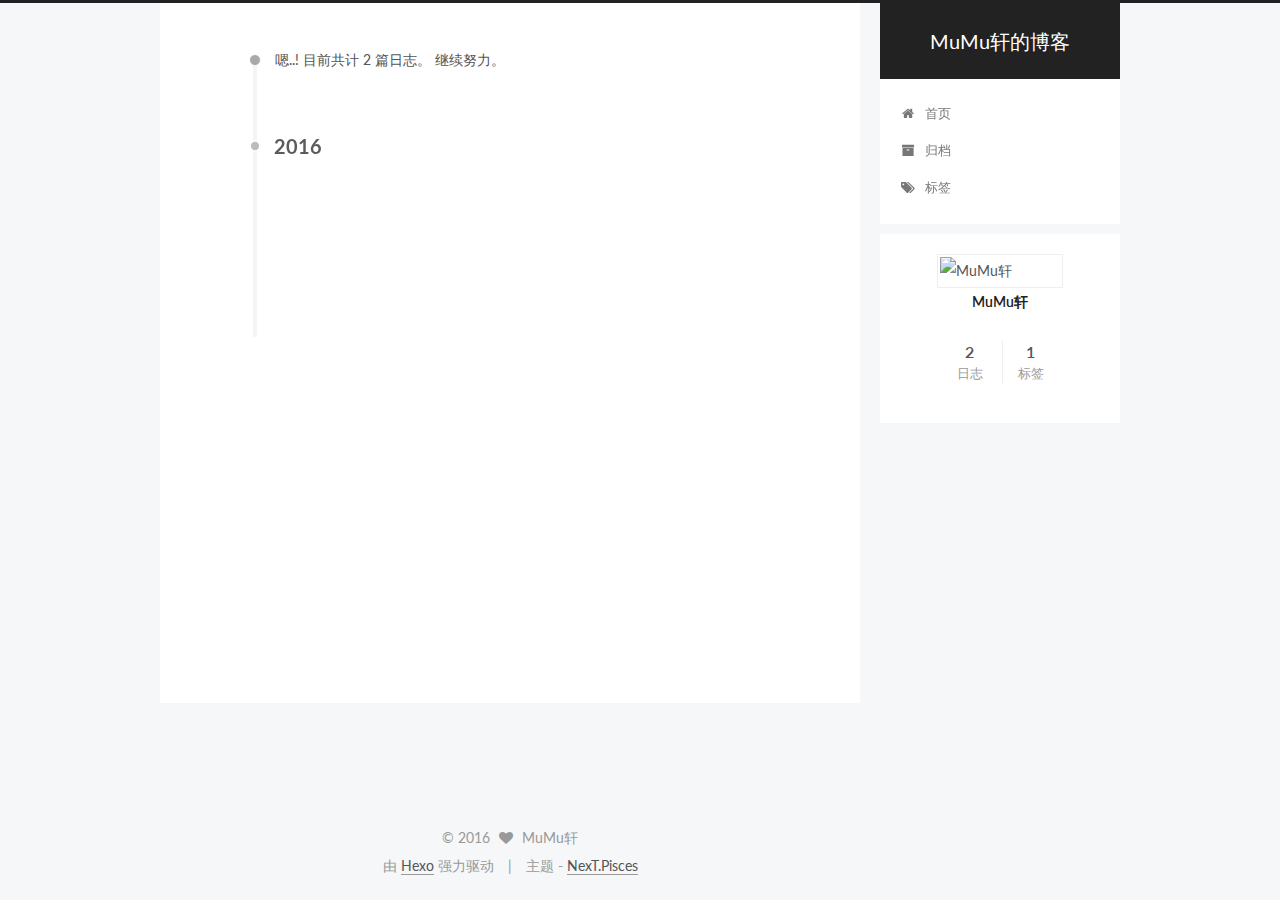
==== commit da5100a0: "Site updated: 2016-07-27 20:18:53" ====
--- a/archives/index.html
+++ b/archives/index.html
@@ -86,7 +86,7 @@
 
 <meta property="og:type" content="website">
 <meta property="og:title" content="MuMu轩的博客">
-<meta property="og:url" content="http://yoursite.com/archives/index.html">
+<meta property="og:url" content="http://mumuxuan.com/archives/index.html">
 <meta property="og:site_name" content="MuMu轩的博客">
 <meta name="twitter:card" content="summary">
 <meta name="twitter:title" content="MuMu轩的博客">
@@ -110,7 +110,7 @@
 
 
 
-  <link rel="canonical" href="http://yoursite.com/archives/"/>
+  <link rel="canonical" href="http://mumuxuan.com/archives/"/>
 
   <title> 归档 | MuMu轩的博客 </title>
 </head>
@@ -230,7 +230,7 @@
       
         
       
-      嗯..! 目前共计 1 篇日志。 继续努力。
+      嗯..! 目前共计 2 篇日志。 继续努力。
     </span>
 
     
@@ -250,6 +250,43 @@
       
 
   <article class="post post-type-normal" itemscope itemtype="http://schema.org/Article">
+    <header class="post-header">
+
+      <h1 class="post-title">
+        
+            <a class="post-title-link" href="/2016/07/27/scrollingView/" itemprop="url">
+              
+                <span itemprop="name">Android中无限滚动的Image</span>
+              
+            </a>
+        
+      </h1>
+
+      <div class="post-meta">
+        <time class="post-time" itemprop="dateCreated"
+              datetime="2016-07-27T16:06:31+08:00"
+              content="2016-07-27" >
+          07-27
+        </time>
+      </div>
+
+    </header>
+  </article>
+
+
+
+    
+
+      
+      
+      
+
+      
+      
+
+      
+
+  <article class="post post-type-hexo" itemscope itemtype="http://schema.org/Article">
     <header class="post-header">
 
       <h1 class="post-title">
@@ -311,7 +348,7 @@
       <section class="site-overview sidebar-panel  sidebar-panel-active ">
         <div class="site-author motion-element" itemprop="author" itemscope itemtype="http://schema.org/Person">
           <img class="site-author-image" itemprop="image"
-               src="/images/avatar.gif"
+               src="http://oaarc3d2f.bkt.clouddn.com/psb.jpg"
                alt="MuMu轩" />
           <p class="site-author-name" itemprop="name">MuMu轩</p>
           <p class="site-description motion-element" itemprop="description"></p>
@@ -319,13 +356,20 @@
         <nav class="site-state motion-element">
           <div class="site-state-item site-state-posts">
             <a href="/archives">
-              <span class="site-state-item-count">1</span>
+              <span class="site-state-item-count">2</span>
               <span class="site-state-item-name">日志</span>
             </a>
           </div>
 
           
 
+          
+            <div class="site-state-item site-state-tags">
+              <a href="/tags">
+                <span class="site-state-item-count">1</span>
+                <span class="site-state-item-name">标签</span>
+              </a>
+            </div>
           
 
         </nav>
--- a/css/main.css
+++ b/css/main.css
@@ -1549,7 +1549,7 @@
   width: 4px;
   height: 4px;
   border-radius: 50%;
-  background: #305581;
+  background: #9d754f;
 }
 .links-of-blogroll {
   font-size: 13px;
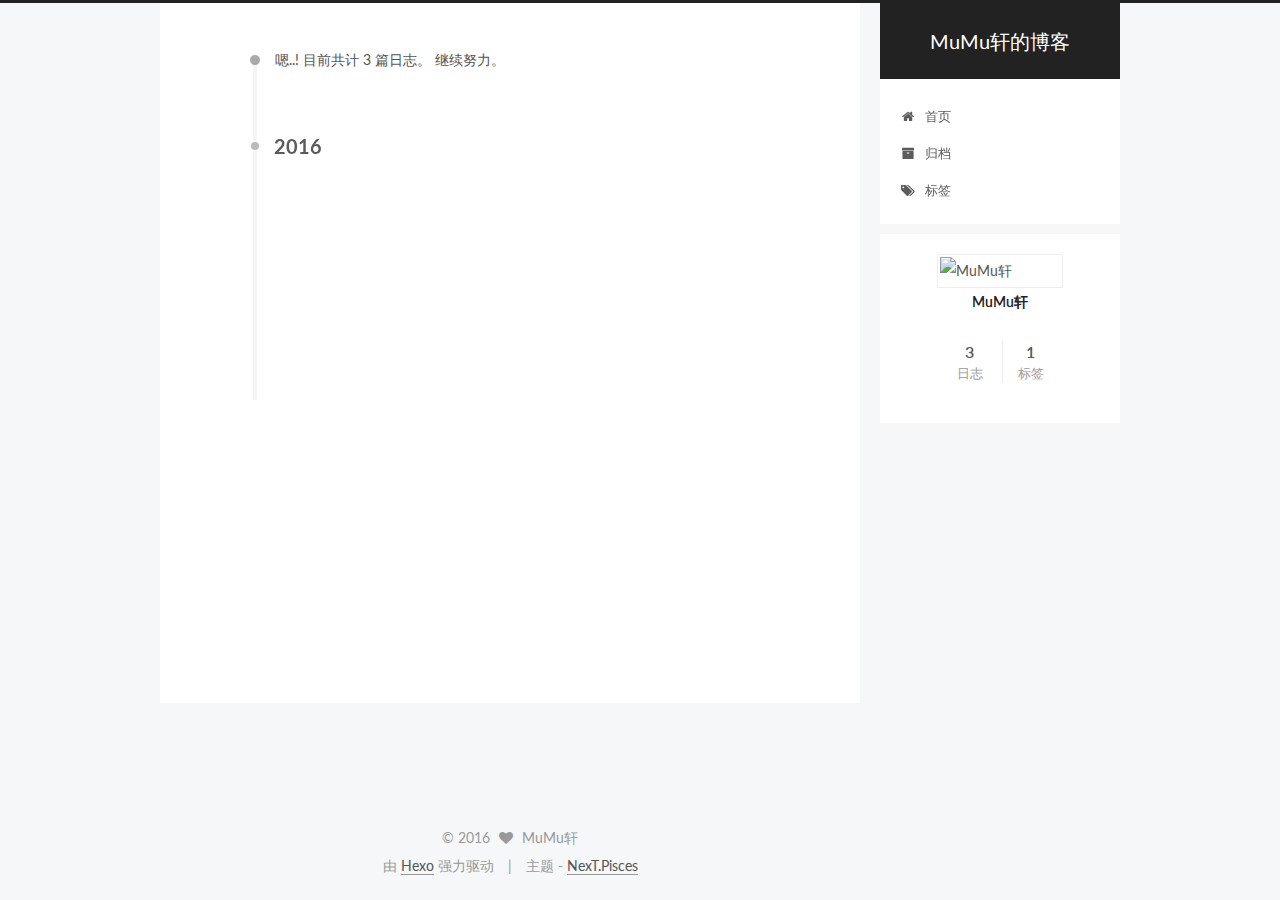
==== commit cc8a789b: "Site updated: 2016-08-04 21:26:25" ====
--- a/archives/index.html
+++ b/archives/index.html
@@ -230,7 +230,7 @@
       
         
       
-      嗯..! 目前共计 2 篇日志。 继续努力。
+      嗯..! 目前共计 3 篇日志。 继续努力。
     </span>
 
     
@@ -244,6 +244,43 @@
         <div class="collection-title">
           <h2 class="archive-year motion-element" id="archive-year-2016">2016</h2>
         </div>
+      
+      
+
+      
+
+  <article class="post post-type-normal" itemscope itemtype="http://schema.org/Article">
+    <header class="post-header">
+
+      <h1 class="post-title">
+        
+            <a class="post-title-link" href="/2016/08/04/deleteAd/" itemprop="url">
+              
+                <span itemprop="name">Android应用去广告</span>
+              
+            </a>
+        
+      </h1>
+
+      <div class="post-meta">
+        <time class="post-time" itemprop="dateCreated"
+              datetime="2016-08-04T21:10:40+08:00"
+              content="2016-08-04" >
+          08-04
+        </time>
+      </div>
+
+    </header>
+  </article>
+
+
+
+    
+
+      
+      
+      
+
       
       
 
@@ -356,7 +393,7 @@
         <nav class="site-state motion-element">
           <div class="site-state-item site-state-posts">
             <a href="/archives">
-              <span class="site-state-item-count">2</span>
+              <span class="site-state-item-count">3</span>
               <span class="site-state-item-name">日志</span>
             </a>
           </div>
--- a/css/main.css
+++ b/css/main.css
@@ -1549,7 +1549,7 @@
   width: 4px;
   height: 4px;
   border-radius: 50%;
-  background: #9d754f;
+  background: #a30345;
 }
 .links-of-blogroll {
   font-size: 13px;
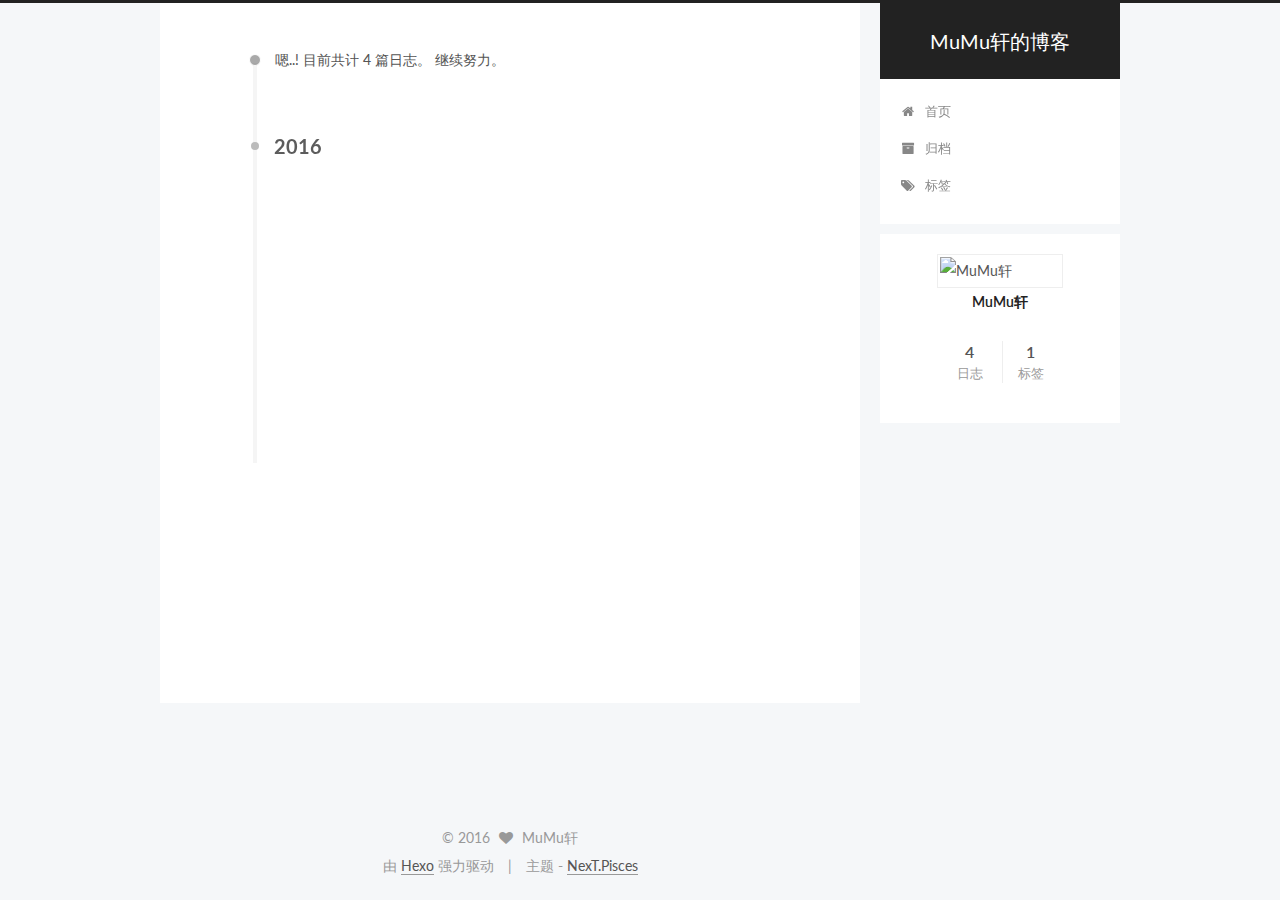
==== commit 11e1c587: "Site updated: 2016-09-06 10:46:42" ====
--- a/archives/index.html
+++ b/archives/index.html
@@ -230,7 +230,7 @@
       
         
       
-      嗯..! 目前共计 3 篇日志。 继续努力。
+      嗯..! 目前共计 4 篇日志。 继续努力。
     </span>
 
     
@@ -244,6 +244,43 @@
         <div class="collection-title">
           <h2 class="archive-year motion-element" id="archive-year-2016">2016</h2>
         </div>
+      
+      
+
+      
+
+  <article class="post post-type-normal" itemscope itemtype="http://schema.org/Article">
+    <header class="post-header">
+
+      <h1 class="post-title">
+        
+            <a class="post-title-link" href="/2016/09/06/multiwindow/" itemprop="url">
+              
+                <span itemprop="name">Android 7.0多窗口支持</span>
+              
+            </a>
+        
+      </h1>
+
+      <div class="post-meta">
+        <time class="post-time" itemprop="dateCreated"
+              datetime="2016-09-06T10:33:10+08:00"
+              content="2016-09-06" >
+          09-06
+        </time>
+      </div>
+
+    </header>
+  </article>
+
+
+
+    
+
+      
+      
+      
+
       
       
 
@@ -393,7 +430,7 @@
         <nav class="site-state motion-element">
           <div class="site-state-item site-state-posts">
             <a href="/archives">
-              <span class="site-state-item-count">3</span>
+              <span class="site-state-item-count">4</span>
               <span class="site-state-item-name">日志</span>
             </a>
           </div>
--- a/css/main.css
+++ b/css/main.css
@@ -1549,7 +1549,7 @@
   width: 4px;
   height: 4px;
   border-radius: 50%;
-  background: #a30345;
+  background: #ff935e;
 }
 .links-of-blogroll {
   font-size: 13px;
